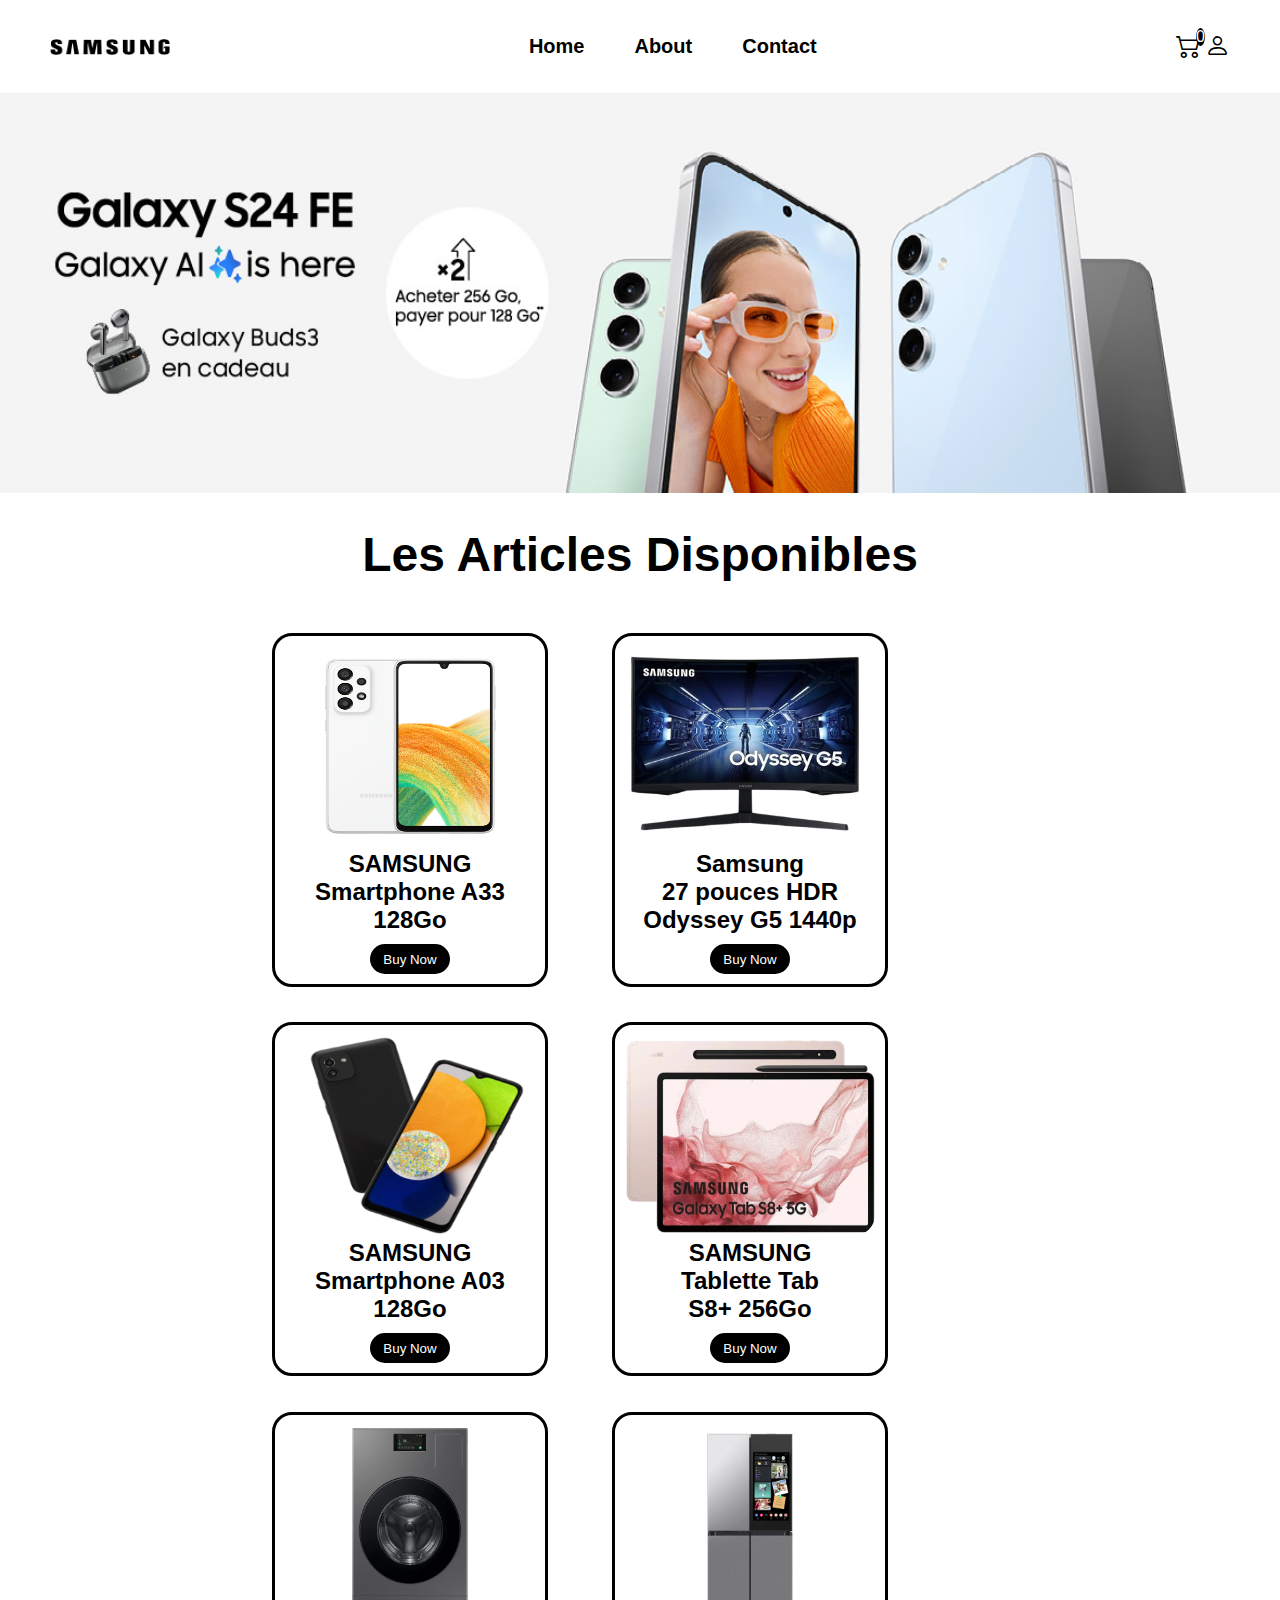
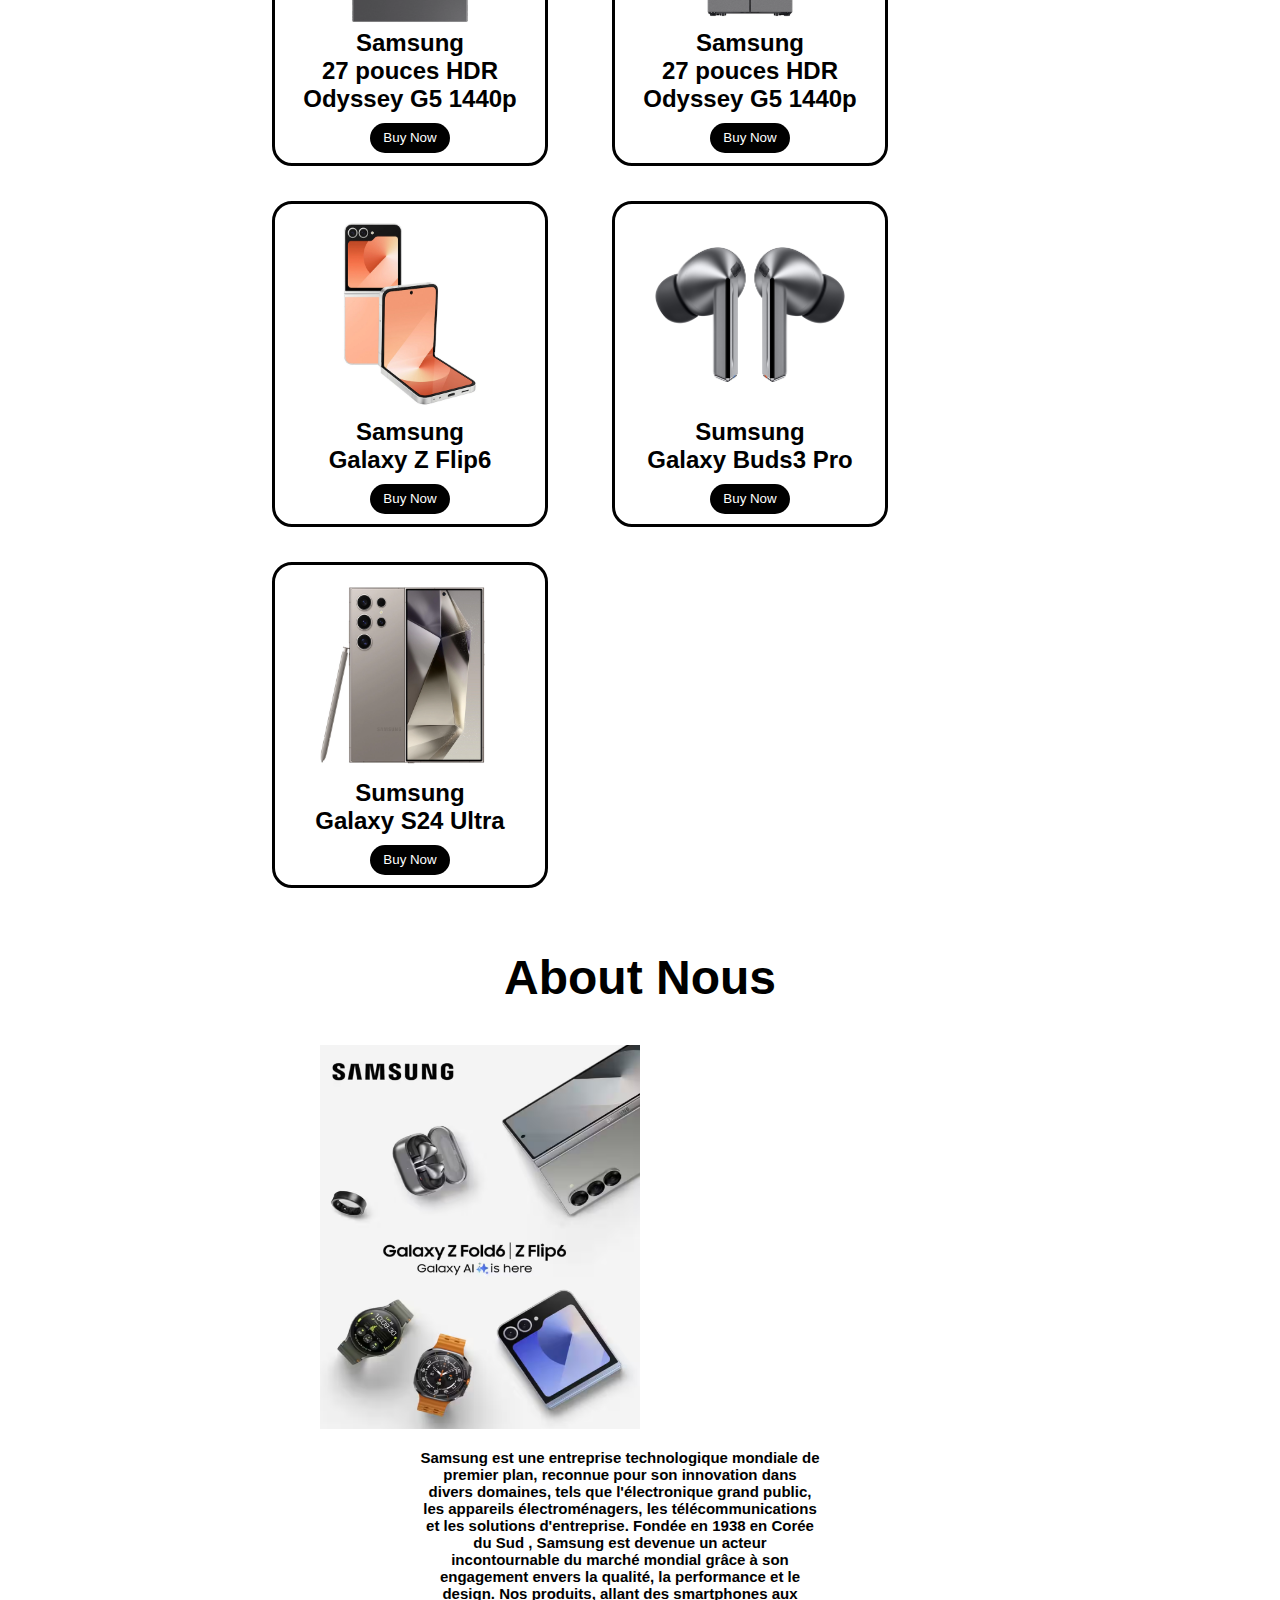
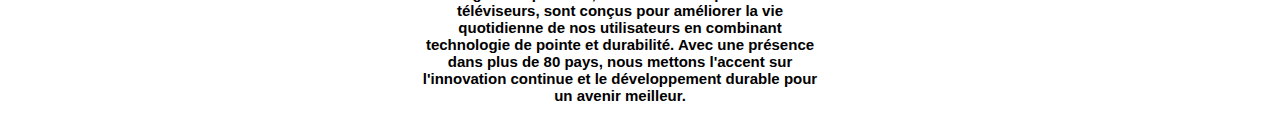
==== Tamplates_Mobile/index.html @ 0981d72f "add about nous dans section 3" ====
<!DOCTYPE html>
<html lang="en">
<head>
    <meta charset="UTF-8">
    <meta name="viewport" content="width=device-width, initial-scale=1.0">
    <link rel="stylesheet" href="https://cdn.jsdelivr.net/npm/bootstrap-icons@1.11.3/font/bootstrap-icons.min.css">
    <link rel="stylesheet" href="./index.css">
    <title>Document</title>
</head>
<body>
    <header>
        <img src="../images//image.png" alt="not found" width="120px" height="60px">
        <nav class="nav-link">
            <ul>
                <li><a href="">Home</a></li>
                <li><a href="">About</a></li>
                <li><a href="">Contact</a></li>
            </ul>
        </nav>
        <div class="icon-header">
            <p>0</p>
            <i class="bi bi-cart2"></i>
            <i class="bi bi-person"></i>
        </div>
    </header>
    <main>
        <section class="publicite">
            <img src="../images/image2.jpg" alt="">
        </section>
        <h1 class="titre">Les Articles Disponibles</h1>
        <section class="store">
            <div class="card">
                <img src="../images/image4.jpg" alt="" >
                <div class="menu-card">
                    <h2>SAMSUNG <br> Smartphone A33 <br> 128Go</h2>
                    <button>Buy Now</button>
                </div>
            </div>
            <div class="card">
                <img src="../images/pc1.png" alt="" >
                <div class="menu-card">
                    <h2>Samsung <br> 27 pouces HDR <br>Odyssey  G5 1440p </h2>
                    <button>Buy Now</button>
                </div>
            </div>
            
            <div class="card">
                <img src="../images/image5.jpg" alt="" >
                <div class="menu-card">
                    <h2>SAMSUNG <br> Smartphone A03 <br> 128Go</h2>
                    <button>Buy Now</button>
                </div>
            </div>

            <div class="card">
                <img src="../images/image6.jpg" alt=""  >
                <div class="menu-card">
                    <h2>SAMSUNG <br> Tablette Tab <br>S8+ 256Go</h2>
                    <button>Buy Now</button>
                </div>
            </div>
            
            <div class="card">
                <img src="../images/image7.webp" alt="" >
                <div class="menu-card">
                    <h2>Samsung <br> 27 pouces HDR <br>Odyssey  G5 1440p </h2>
                    <button>Buy Now</button>
                </div>
            </div>
            
            <div class="card">
                <img src="../images/image8.webp" alt="" >
                <div class="menu-card">
                    <h2>Samsung <br> 27 pouces HDR <br>Odyssey G5 1440p </h2>
                    <button>Buy Now</button>
                </div>
            </div>
            
            <div class="card">
                <img src="../images/image9.webp" alt="" >
                <div class="menu-card">
                    <h2>Samsung <br>Galaxy Z Flip6</h2>
                    <button>Buy Now</button>
                </div>
            </div>
            <div class="card">
                <img src="../images/image3.png" alt="" >
                <div class="menu-card" >
                    <h2>Sumsung <br> Galaxy Buds3 Pro</h2>
                    <button>Buy Now</button>
                </div>
            </div>

            <div class="card">
                <img src="../images/image10.webp" alt="" >
                <div class="menu-card">
                    <h2>Sumsung <br> Galaxy S24 Ultra</h2>
                    <button>Buy Now</button>
                </div>
            </div>
        </section>
        <section class="about">
            <h1 class="titre">About Nous</h1>
            <div class="about-group">
                <img src="../images/imageAbout.png" alt="ImageAbout not found">
                <p>Samsung est une entreprise technologique mondiale de premier plan, reconnue pour son
                    innovation dans divers domaines, tels que l'électronique grand public, les appareils
                    électroménagers, les télécommunications et les solutions d'entreprise. Fondée en 1938 en Corée du Sud
                    , Samsung est devenue un acteur incontournable du marché mondial grâce à son engagement envers la qualité,
                    la performance et le design. Nos produits, allant des smartphones aux téléviseurs,
                    sont conçus pour améliorer la vie quotidienne de nos utilisateurs en combinant technologie de pointe et durabilité.
                    Avec une présence dans plus de 80 pays, nous mettons l'accent sur
                    l'innovation continue et le développement durable pour un avenir meilleur.</p>
            </div>
        </section>
    </main>
</body>
</html>
---- Tamplates_Mobile/index.css ----
*{
    font-family:sans-serif;
    margin: 0;
    padding: 0;
  
}
header{
    /* border: 2px solid rgb(27, 27, 27); */
    display: flex;
    justify-content: space-between;
    align-items: center;
    padding-inline: 50px;
    
}

header .nav-link ul{
    padding: 10px;
    display: flex;
}
header .nav-link ul li{
    padding: 25px;
    list-style: none;
    font-size: 20px;
}



header .nav-link ul li a{
    text-decoration: none;
    font-weight: bold;
    color: black;
    
}

header .nav-link ul li a:hover{
    color: #bdbcbc;
}

.icon-header{
    position: relative;
}

.icon-header p{
    position: absolute;
    right: 25px;
    top: -4px;
    background-color: #000000;
    color: #fff;
    border-radius: 100%;
}
.icon-header i{
    font-weight: bold;
    font-size: 25px ;
}

.publicite img{
    width: 100%;
    height: 25rem;
}



.store{
    /* border: 2px solid red; */
    display: flex;
    flex-wrap: wrap;
    padding-inline: 15rem;
    margin-top: 3rem;
}

.titre{
    text-align: center;
    margin-top: 30px;
    font-size: 3rem;
    font-weight: bold;
}

.store .card{
    border: 3px solid #000000;
    border-radius: 20px;
    display: inline-block;
    text-align: center;
    padding: 10px;
    margin: 0.2rem 2rem 2rem 2rem;
}
.store .card img{
    width: 250px;
    height: 200px;
    border-radius: 20px;
    /* border: 2px solid red; */
}


.store .card .menu-card button{
    width: 80px;
    height: 30px;
    margin-top: 10px;
    background-color: #000000;
    color: #fff;
    border: none;
    border-radius: 20px;
}



.about .about-group{
    display: flex;
    flex-wrap: wrap;
    margin-top: 40px;
    /* border: 2px solid red; */
    margin-inline: 20rem;
}
.about .about-group img{
    width: 20rem;
    height: 24rem;
}

.about .about-group p{
    width: 25rem;
    /* margin-top:5px; */
    margin-left: 5rem;
    font-size: 15px;
    text-align: center;
    font-weight: bold;
    padding: 20px;
    font-family: 'Lucida Sans', 'Lucida Sans Regular', 'Lucida Grande', 'Lucida Sans Unicode', Geneva, Verdana, sans-serif;
}
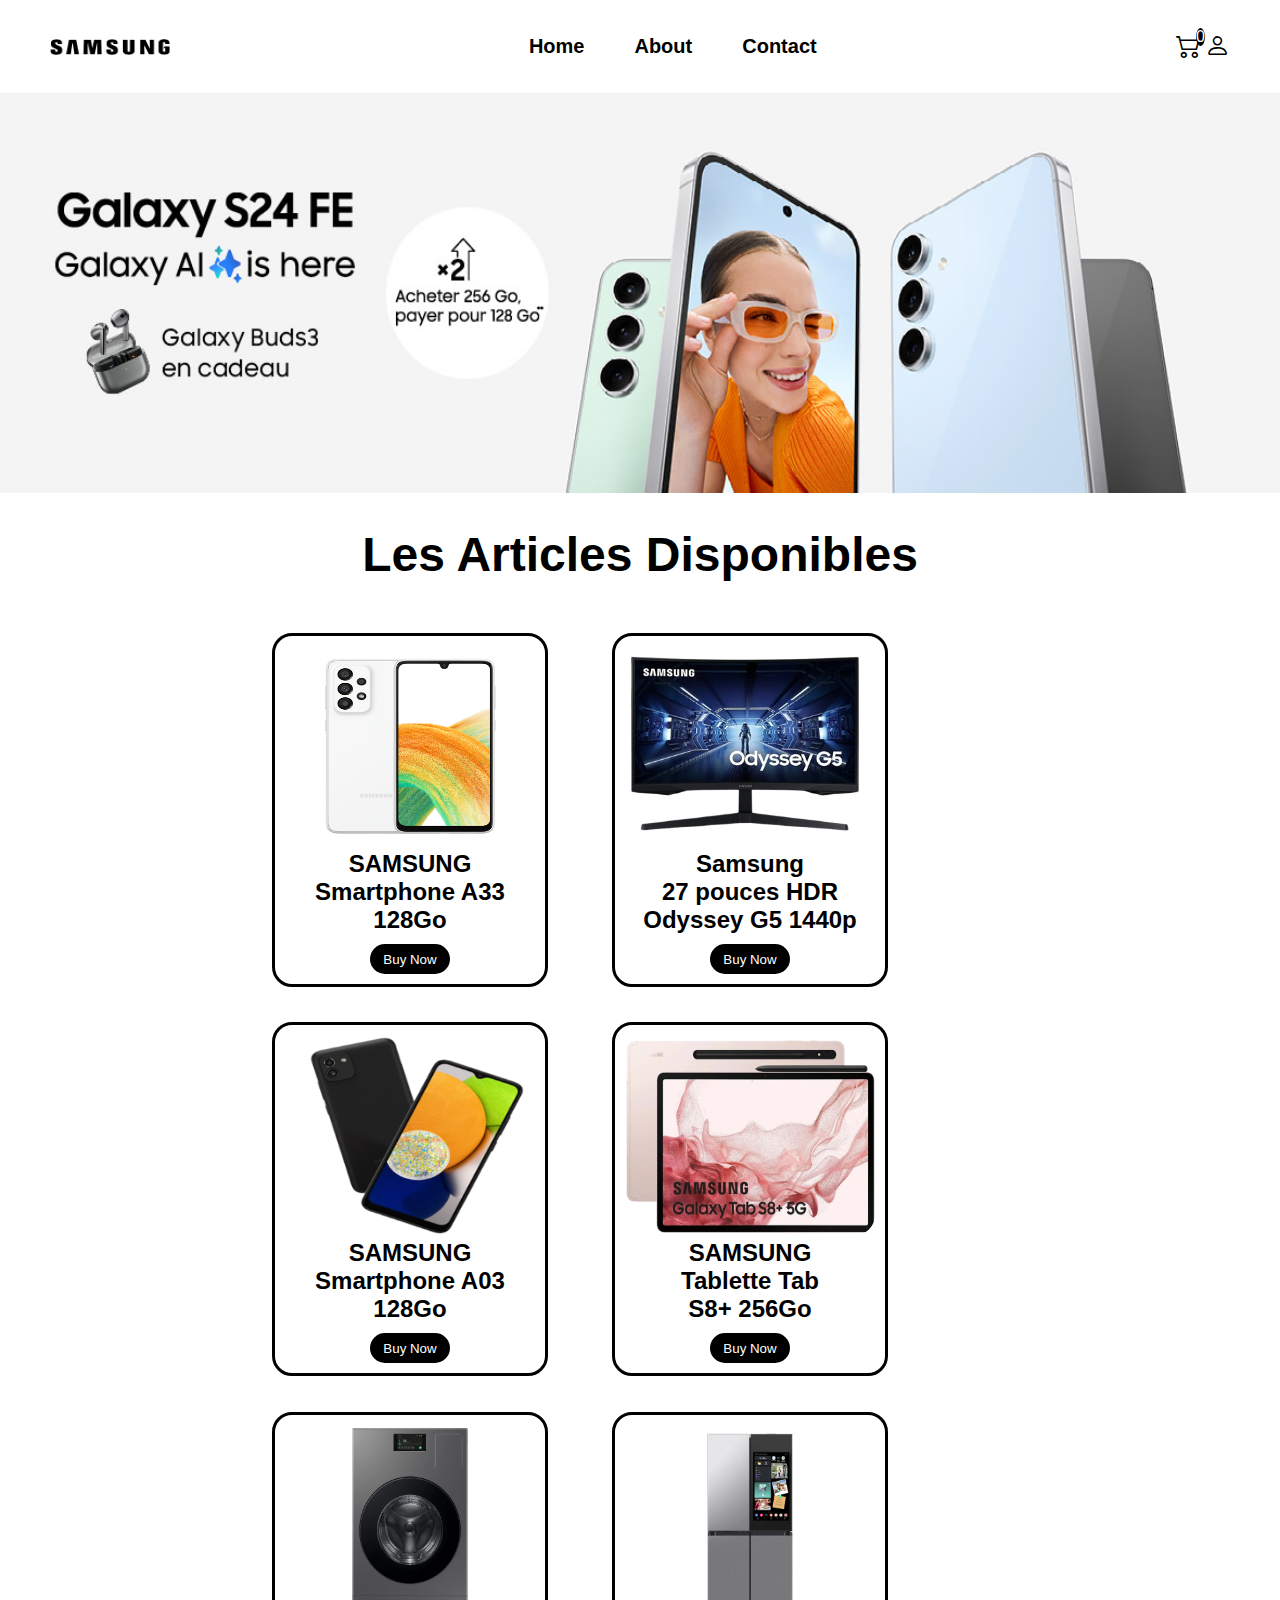
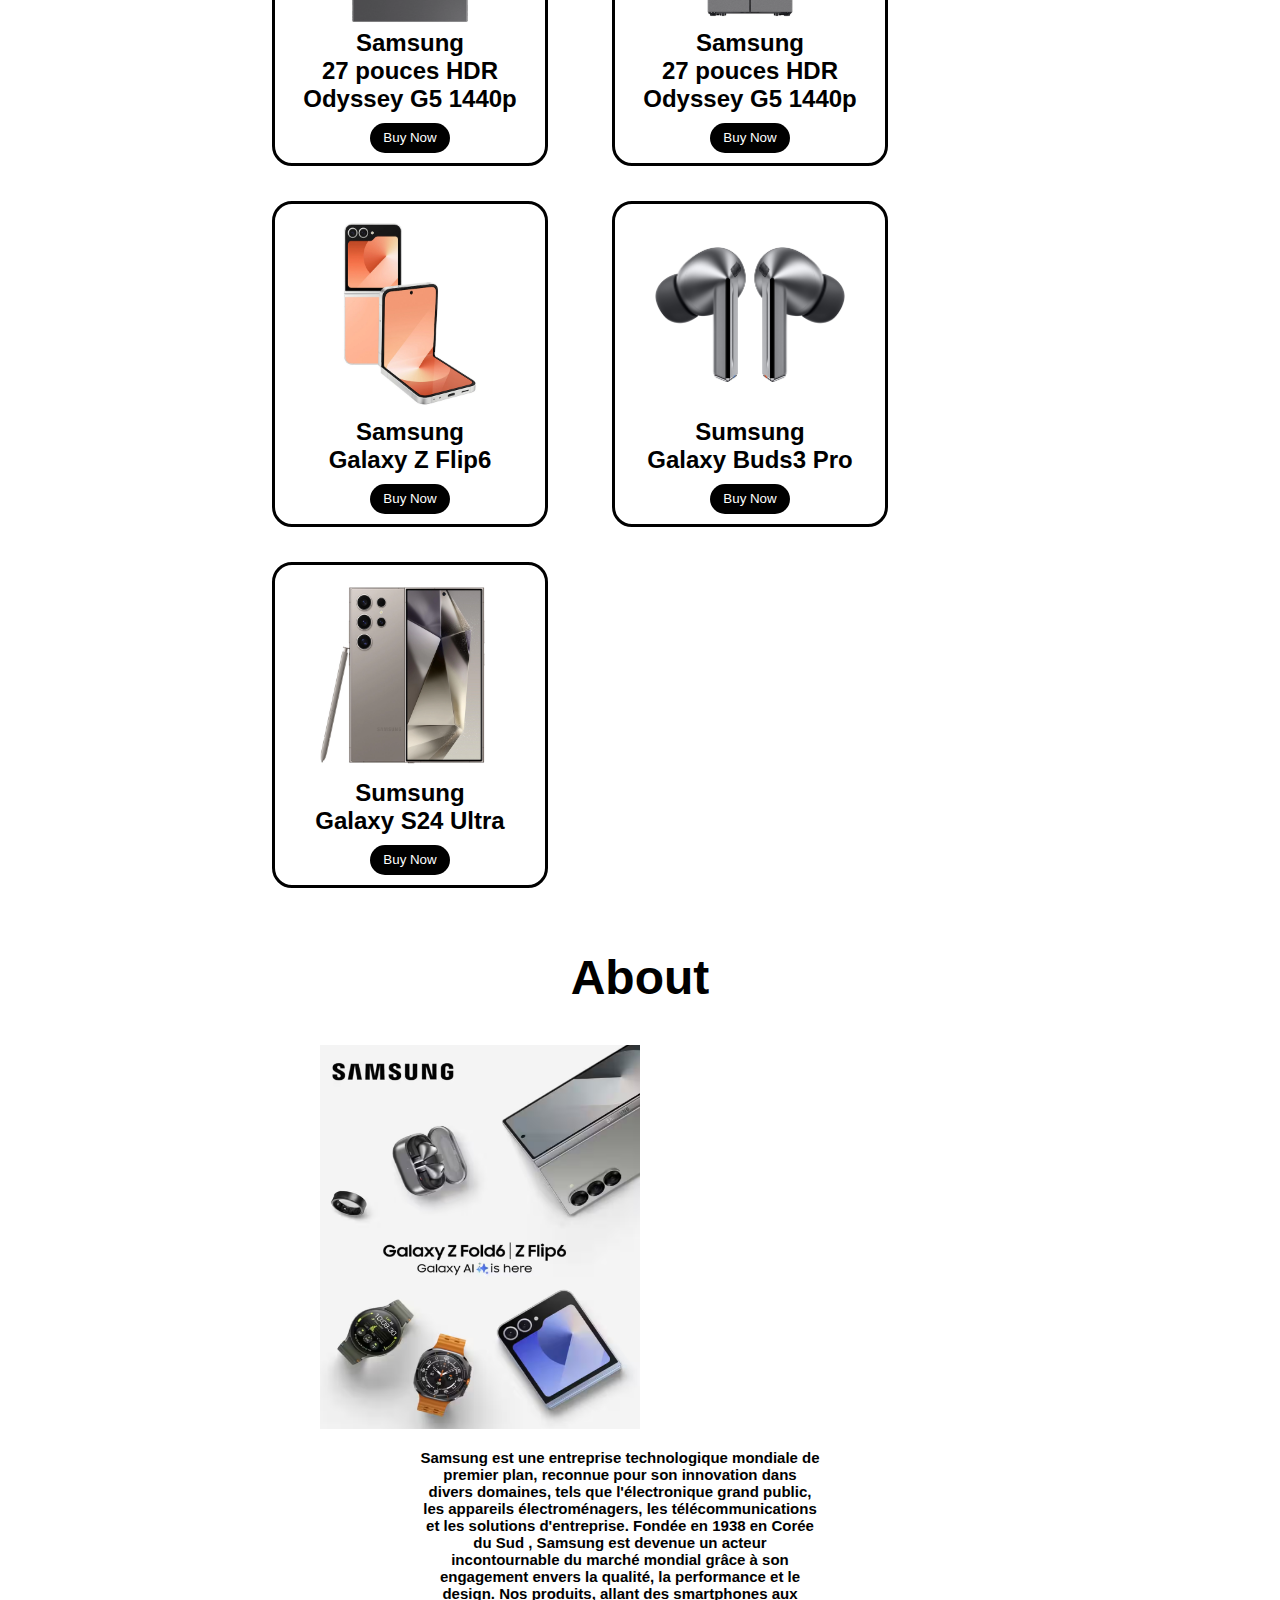
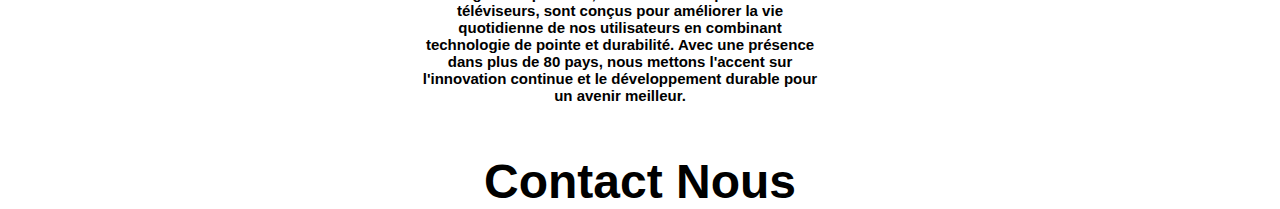
==== commit 087abcde: "add contact nous dans section 4" ====
--- a/Tamplates_Mobile/index.html
+++ b/Tamplates_Mobile/index.html
@@ -100,7 +100,7 @@
             </div>
         </section>
         <section class="about">
-            <h1 class="titre">About Nous</h1>
+            <h1 class="titre">About</h1>
             <div class="about-group">
                 <img src="../images/imageAbout.png" alt="ImageAbout not found">
                 <p>Samsung est une entreprise technologique mondiale de premier plan, reconnue pour son
@@ -113,6 +113,10 @@
                     l'innovation continue et le développement durable pour un avenir meilleur.</p>
             </div>
         </section>
+
+        <section class="contact">
+            <h1 class="titre">Contact Nous</h1>
+        </section>
     </main>
 </body>
 </html>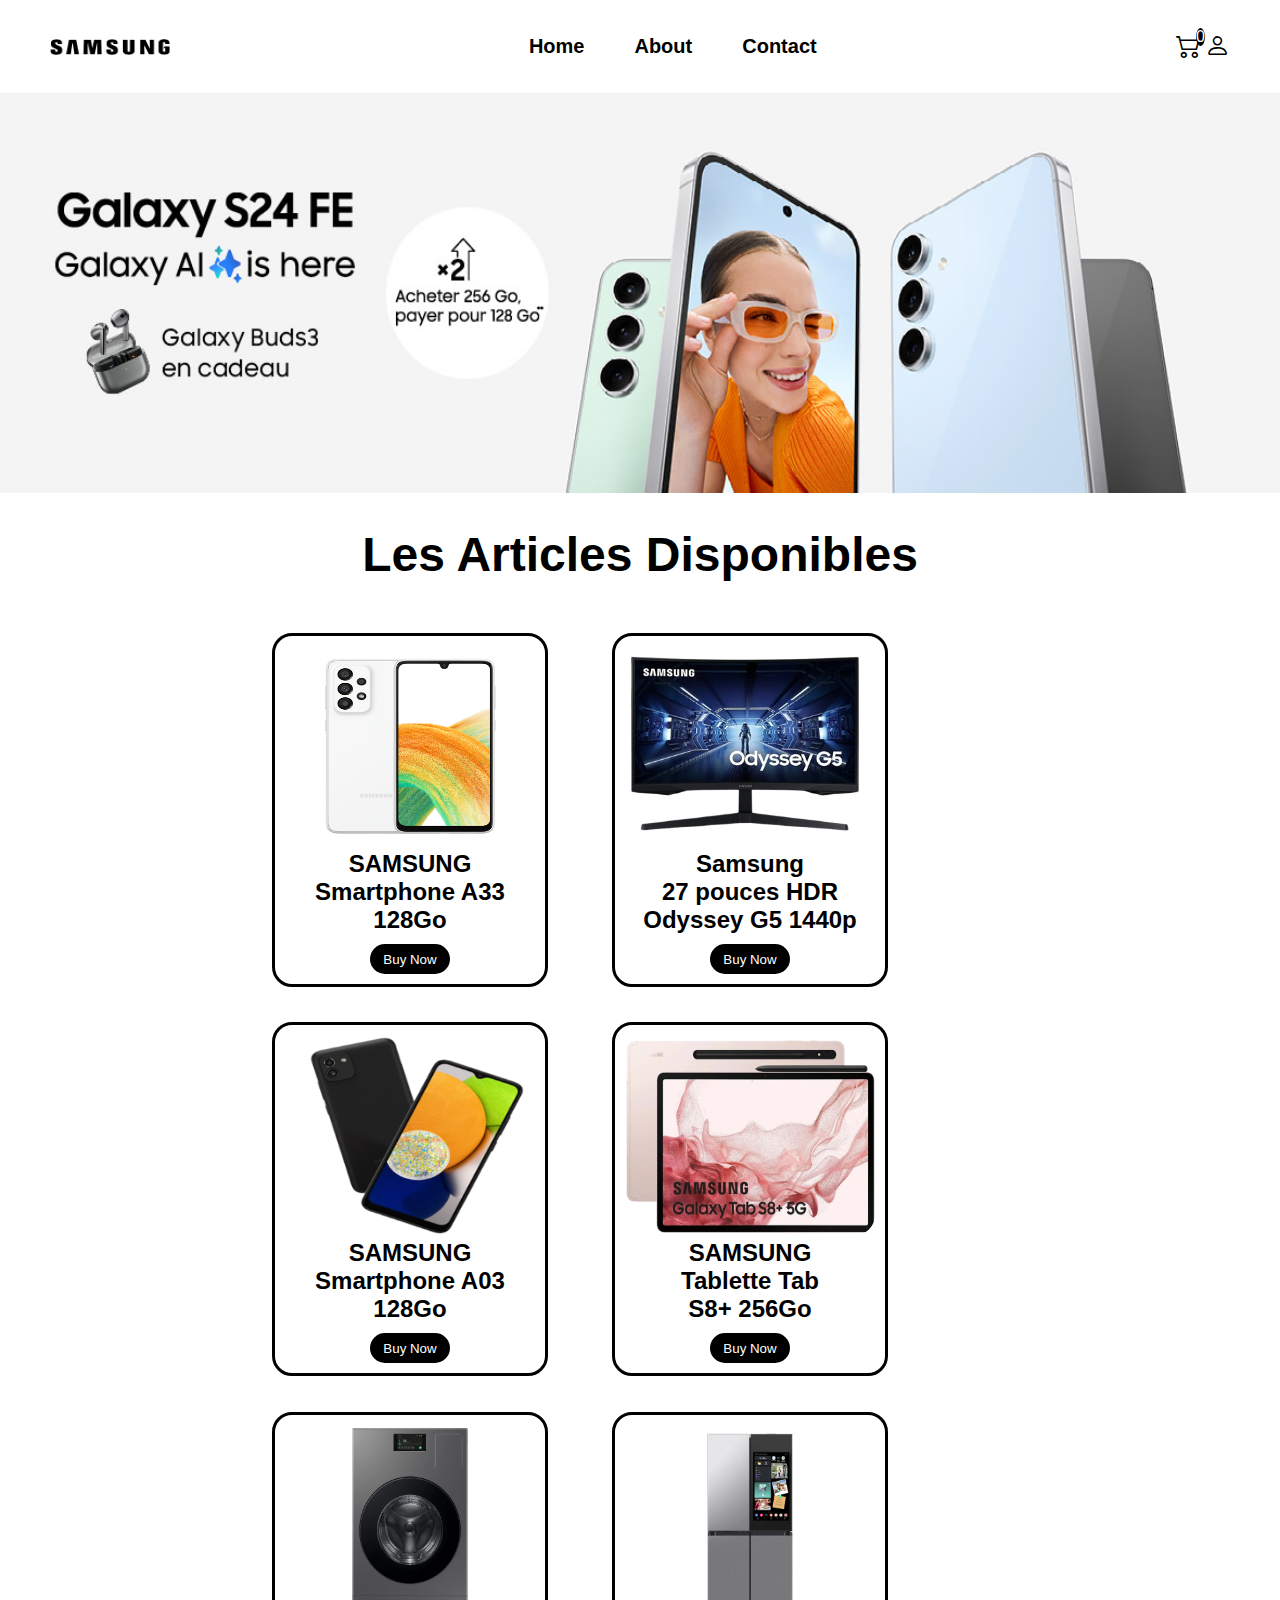
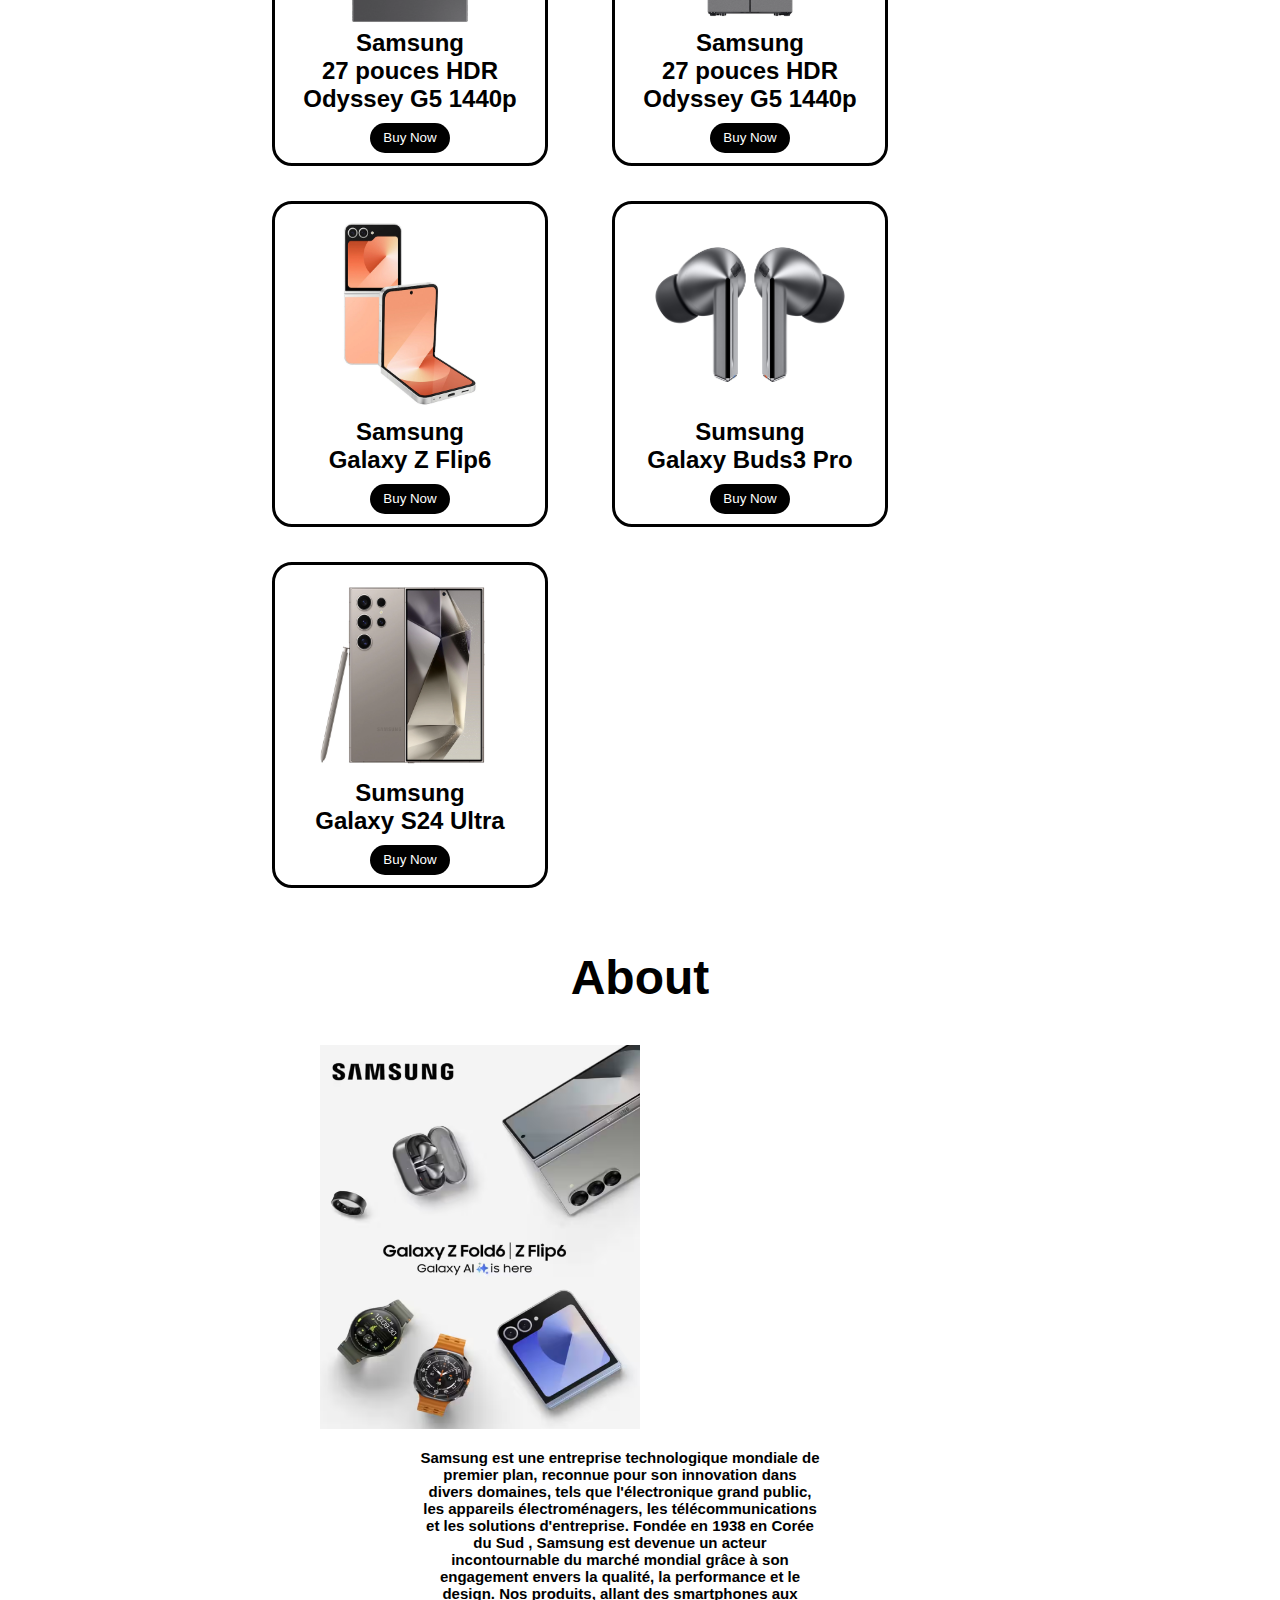
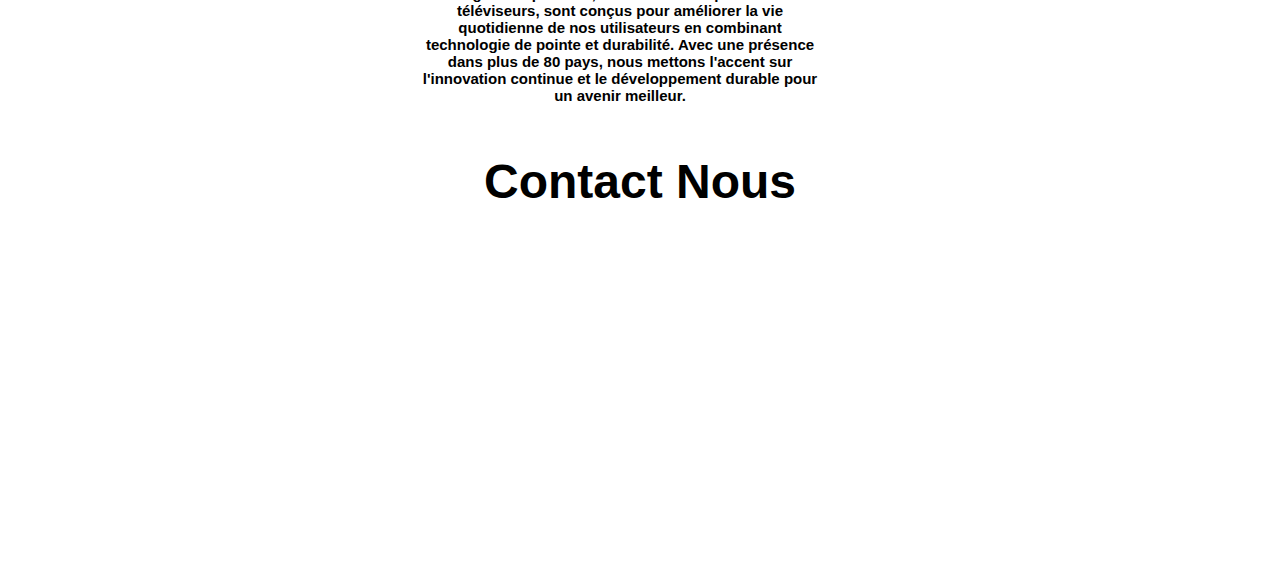
==== commit 04654394: "ajoute iframe" ====
--- a/Tamplates_Mobile/index.html
+++ b/Tamplates_Mobile/index.html
@@ -116,6 +116,10 @@
 
         <section class="contact">
             <h1 class="titre">Contact Nous</h1>
+            <div class="contact-group">
+                <iframe src="https://www.google.com/maps/embed?pb=!1m18!1m12!1m3!1d13909586.968514076!2d-27.54421314999993!3d31.664085300000004!2m3!1f0!2f0!3f0!3m2!1i1024!2i768!4f13.1!3m3!1m2!1s0xd19337331890729%3A0x6170096e73e1c9b4!2sSamsung!5e0!3m2!1sfr!2sma!4v1728946322152!5m2!1sfr!2sma"
+                 width="500" height="350" style="border:0;" allowfullscreen="" loading="lazy" referrerpolicy="no-referrer-when-downgrade"></iframe>
+            </div>
         </section>
     </main>
 </body>
--- a/Tamplates_Mobile/index.css
+++ b/Tamplates_Mobile/index.css
@@ -124,4 +124,6 @@
     font-weight: bold;
     padding: 20px;
     font-family: 'Lucida Sans', 'Lucida Sans Regular', 'Lucida Grande', 'Lucida Sans Unicode', Geneva, Verdana, sans-serif;
-}+}
+
+
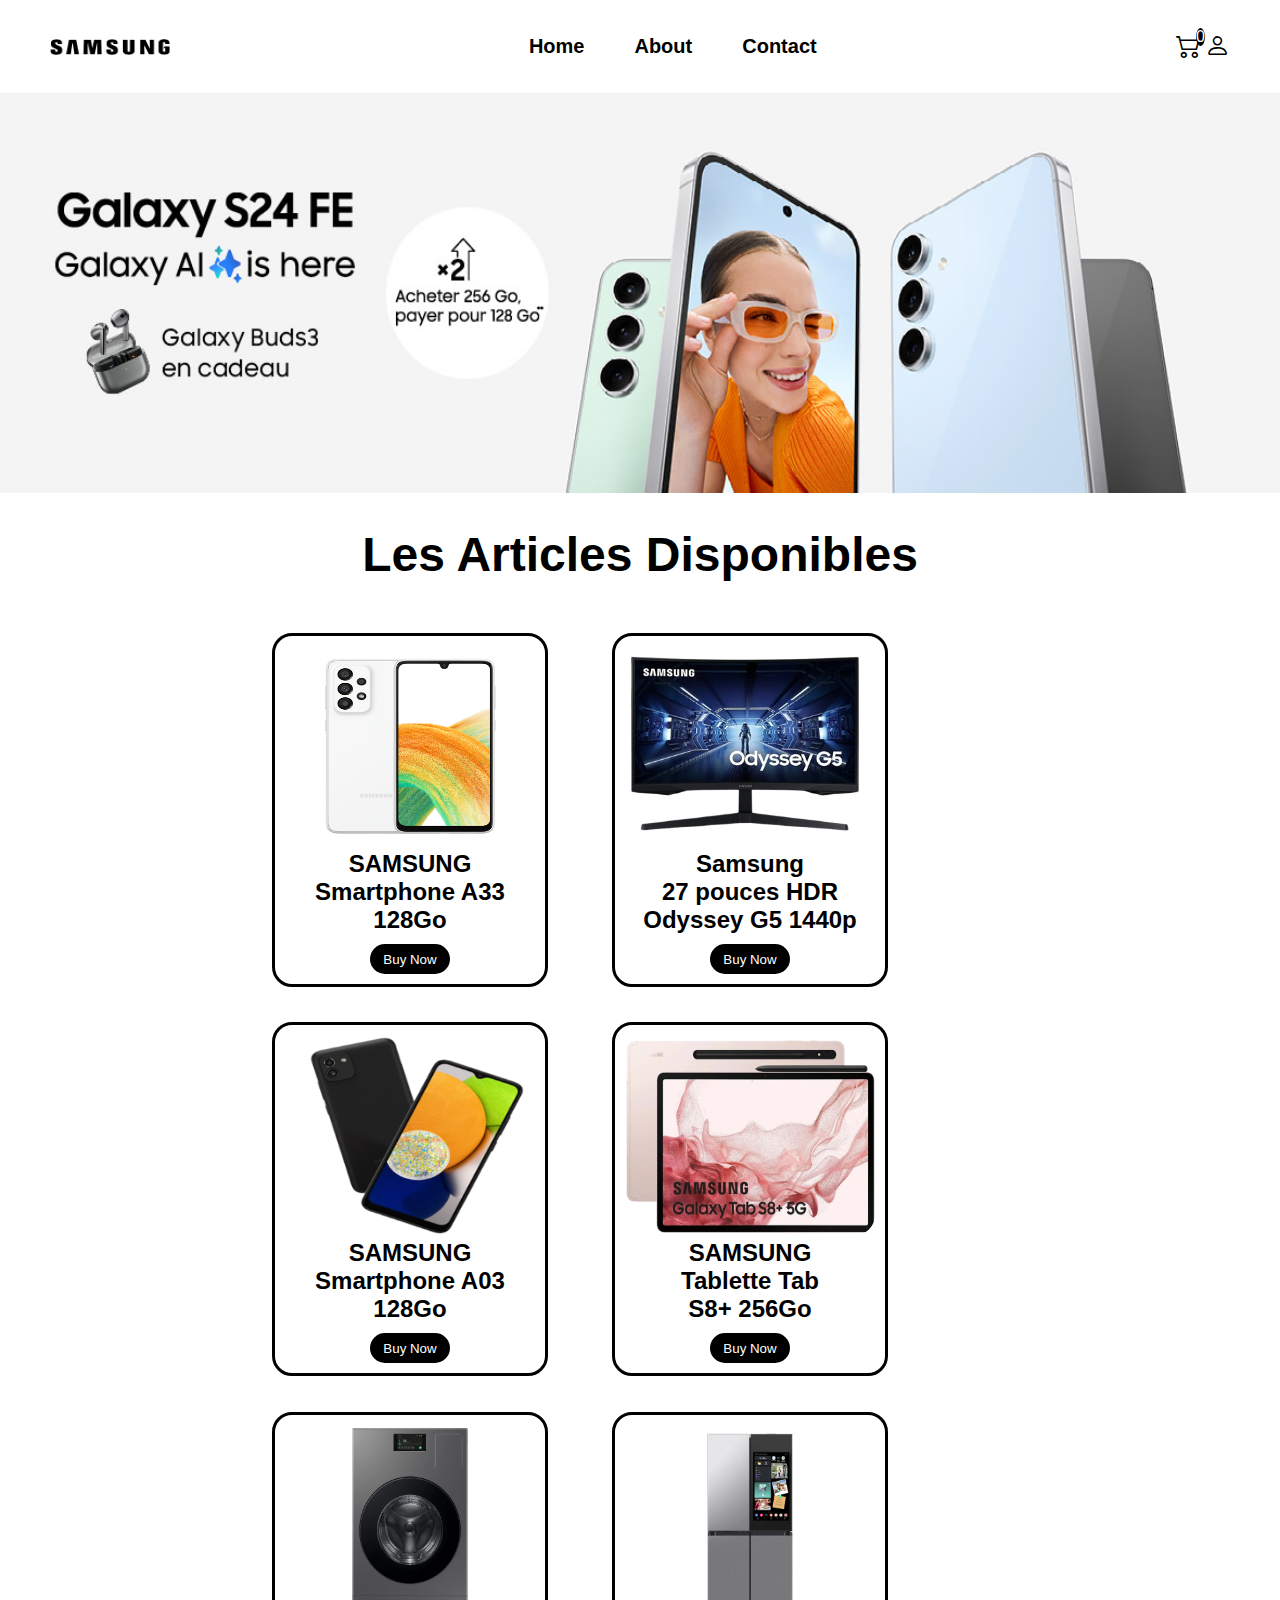
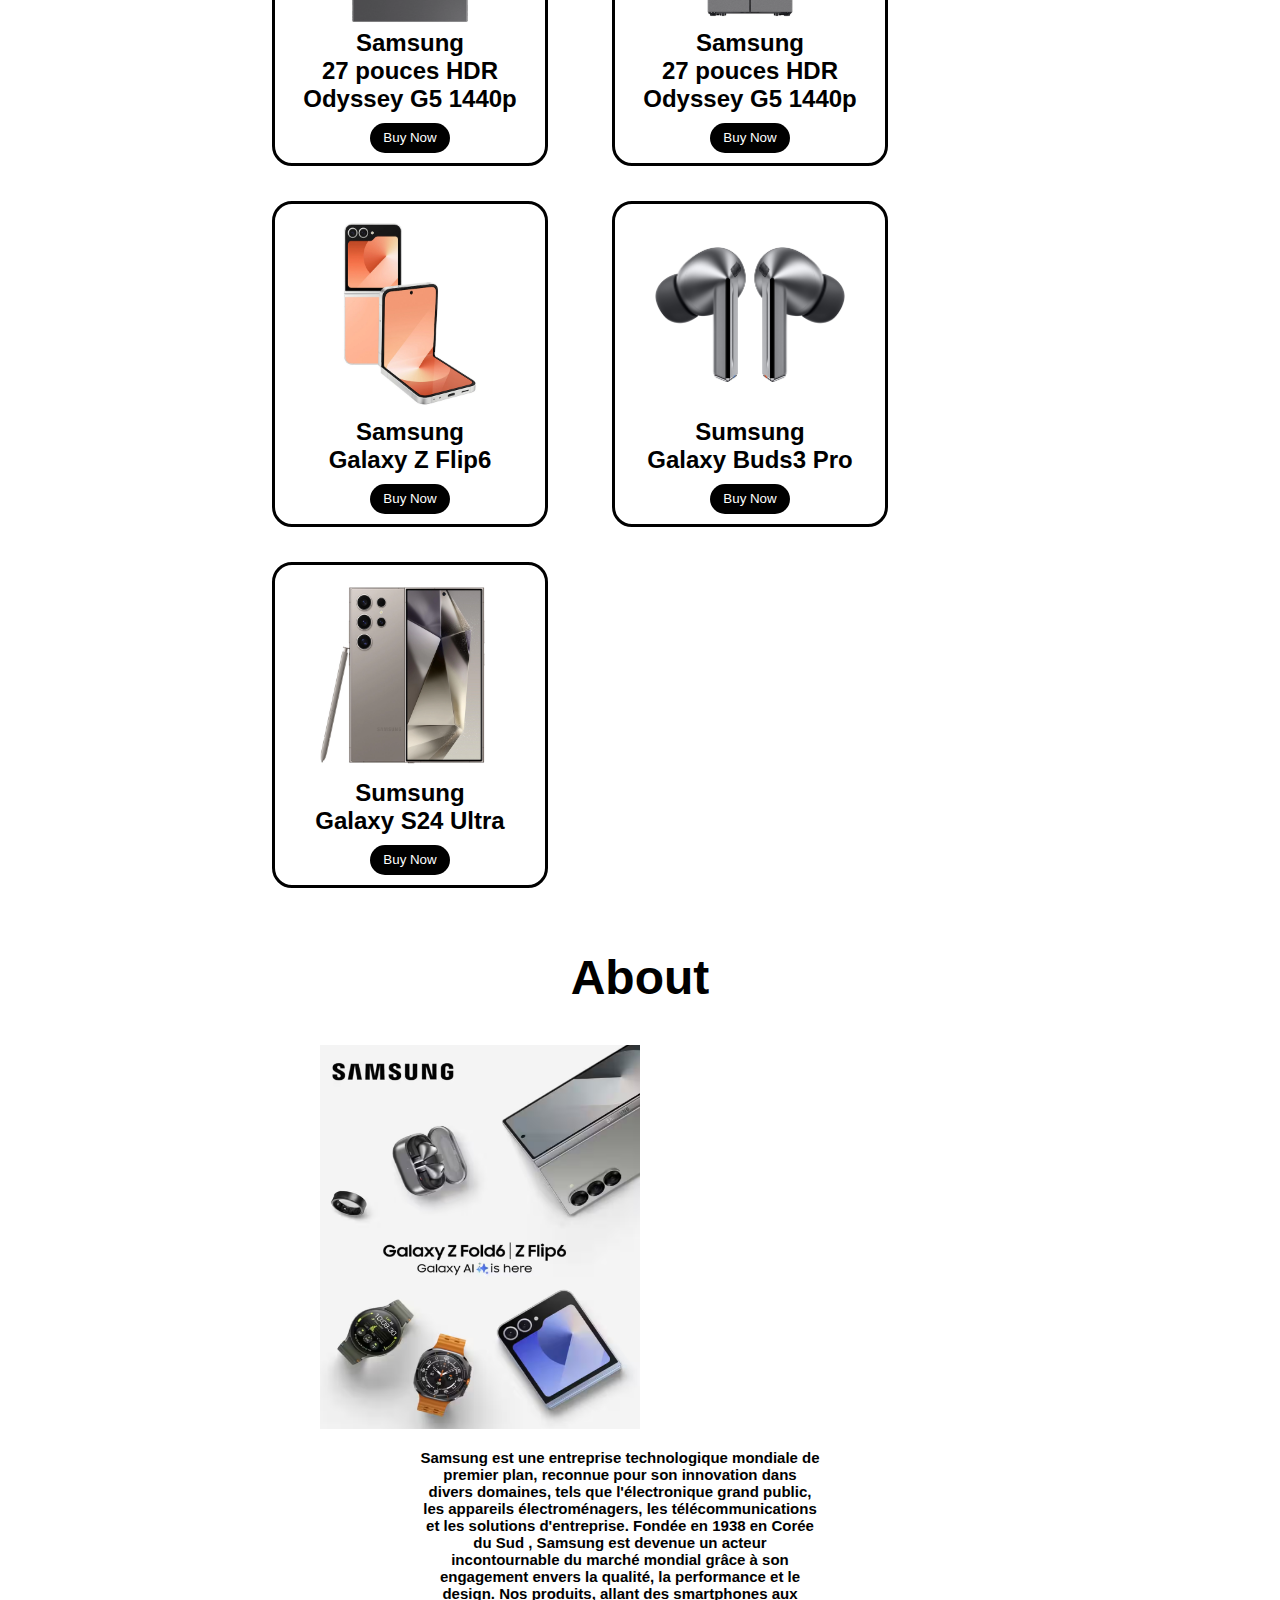
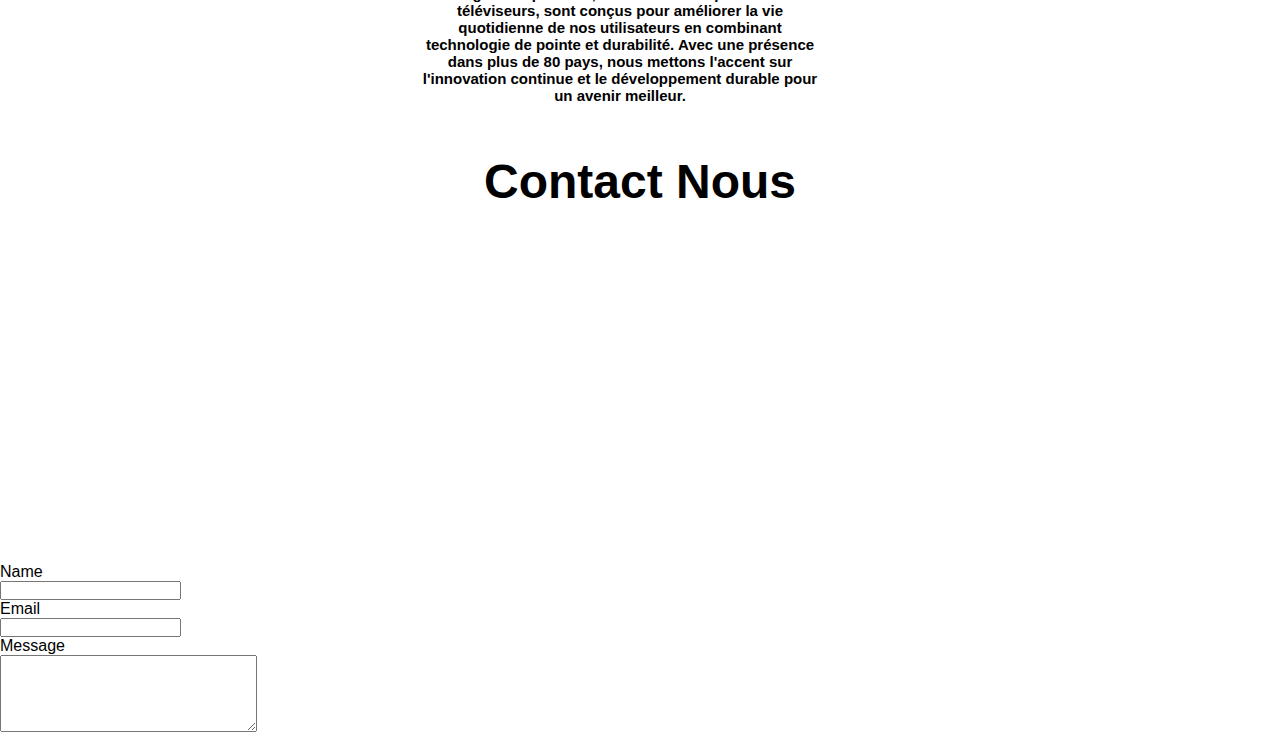
==== commit 9f601feb: "ajoute form dans contact nous" ====
--- a/Tamplates_Mobile/index.html
+++ b/Tamplates_Mobile/index.html
@@ -119,6 +119,20 @@
             <div class="contact-group">
                 <iframe src="https://www.google.com/maps/embed?pb=!1m18!1m12!1m3!1d13909586.968514076!2d-27.54421314999993!3d31.664085300000004!2m3!1f0!2f0!3f0!3m2!1i1024!2i768!4f13.1!3m3!1m2!1s0xd19337331890729%3A0x6170096e73e1c9b4!2sSamsung!5e0!3m2!1sfr!2sma!4v1728946322152!5m2!1sfr!2sma"
                  width="500" height="350" style="border:0;" allowfullscreen="" loading="lazy" referrerpolicy="no-referrer-when-downgrade"></iframe>
+                <form action="">
+                    <div class="lable-input">
+                        <label for="">Name</label><br>
+                        <input type="text" name="" id="">
+                    </div>
+                    <div class="lable-input">
+                        <label for="">Email</label><br>
+                        <input type="email" name="" id="">
+                    </div>
+                    <div class="lable-input">
+                        <label for="">Message</label><br>
+                        <textarea name="" id="" rows="5px" cols="30px"></textarea>
+                    </div>
+                </form>
             </div>
         </section>
     </main>
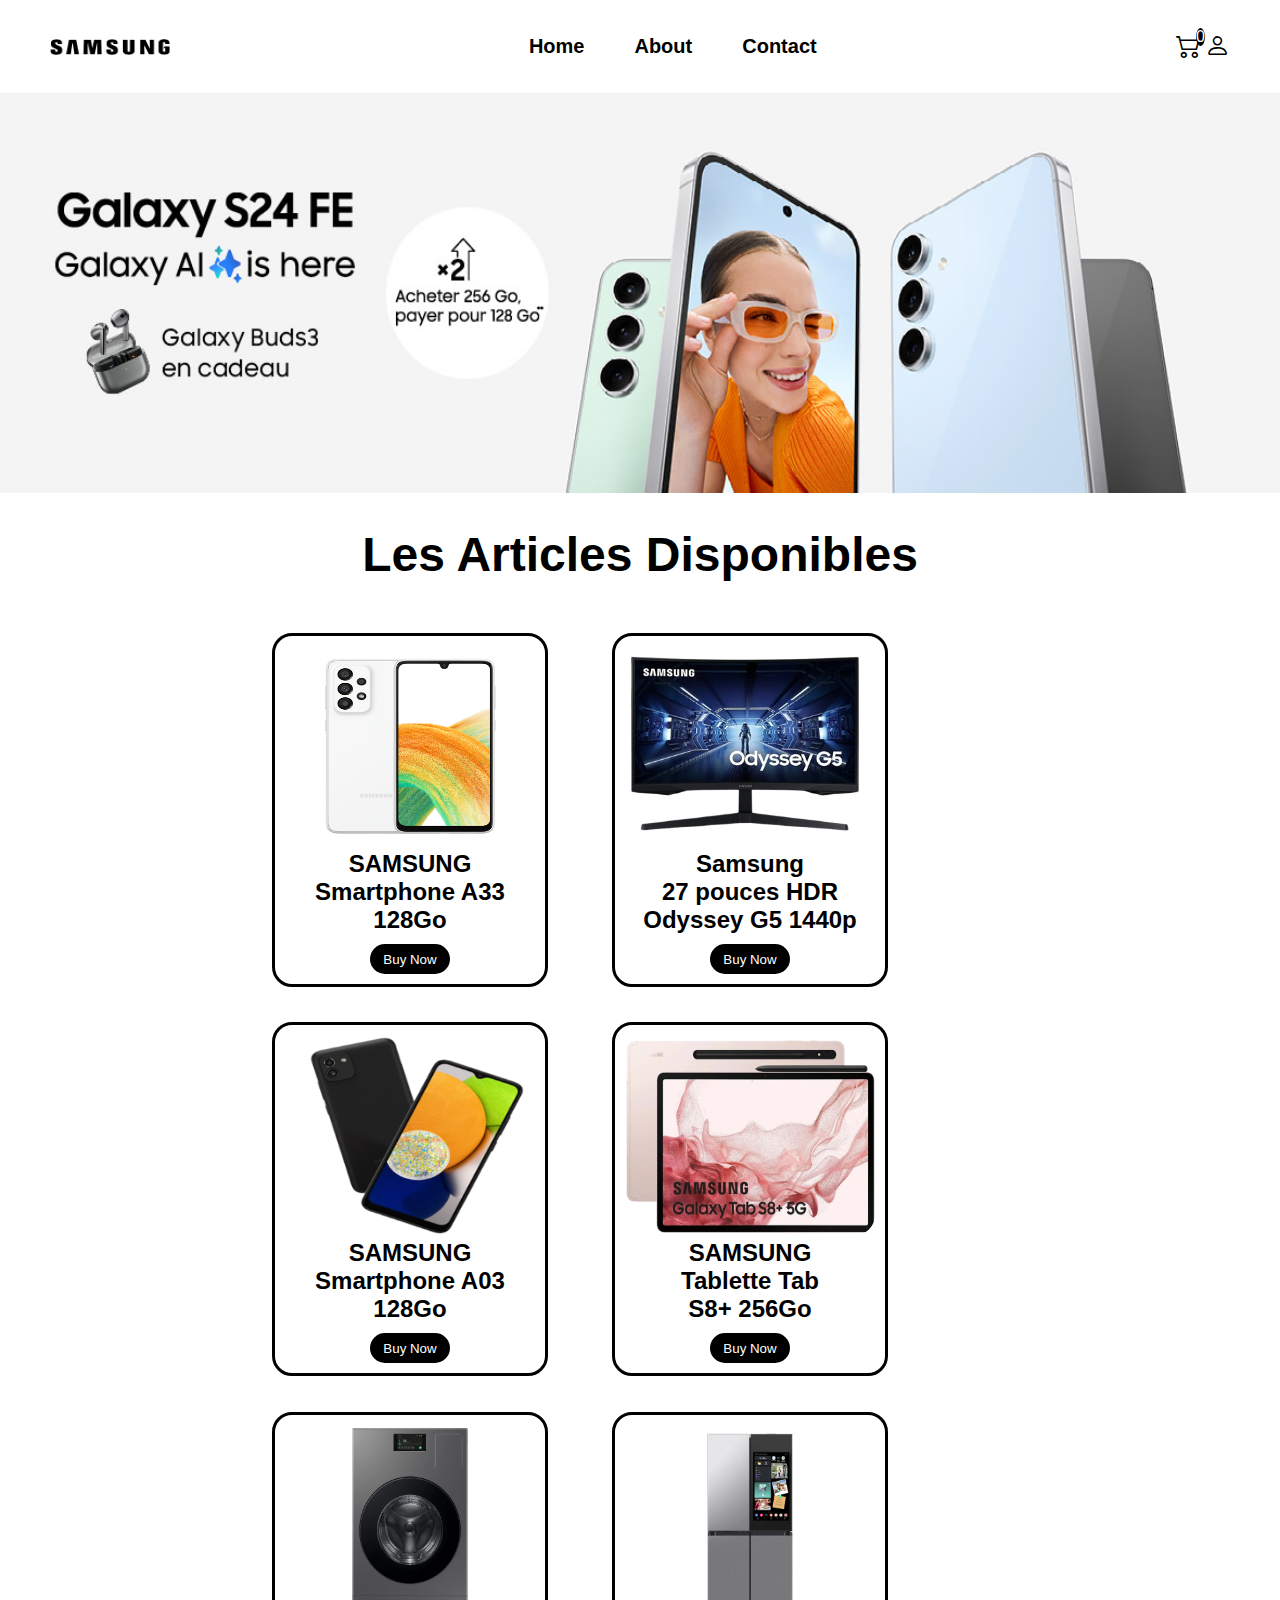
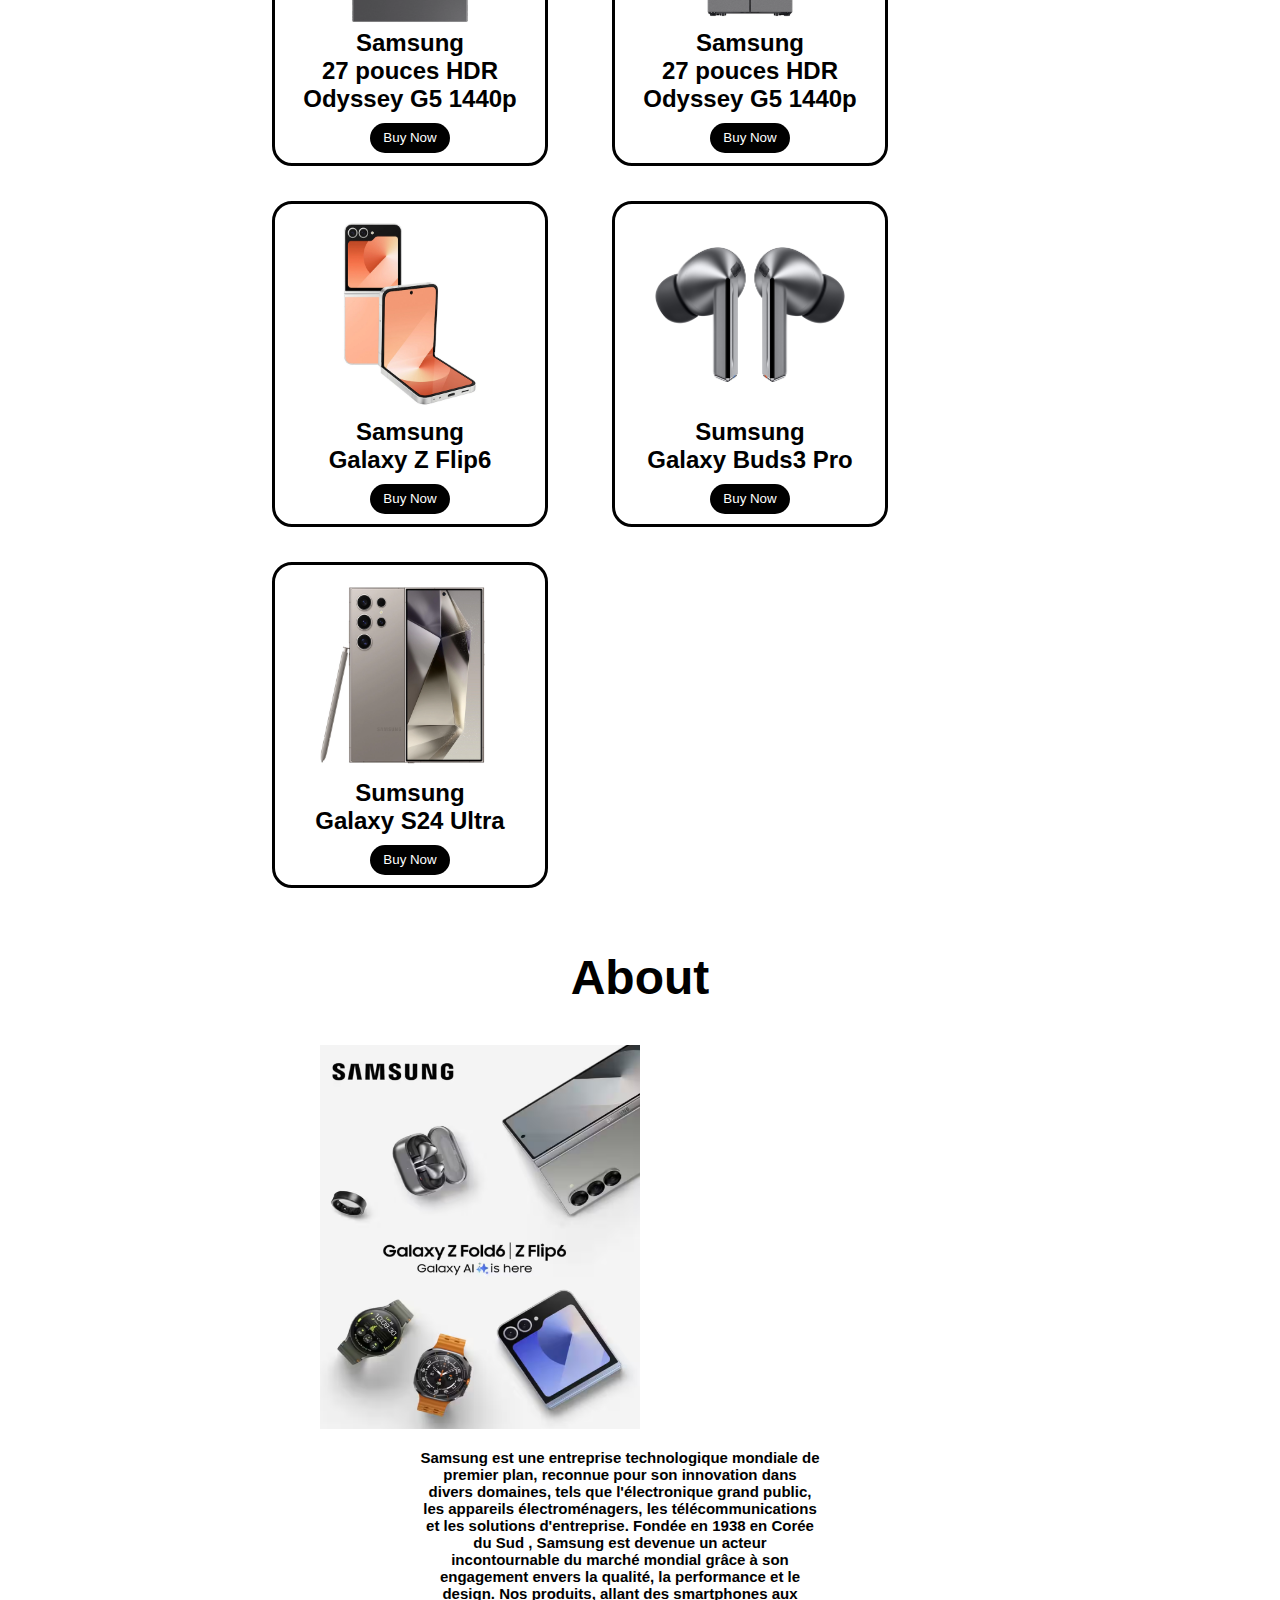
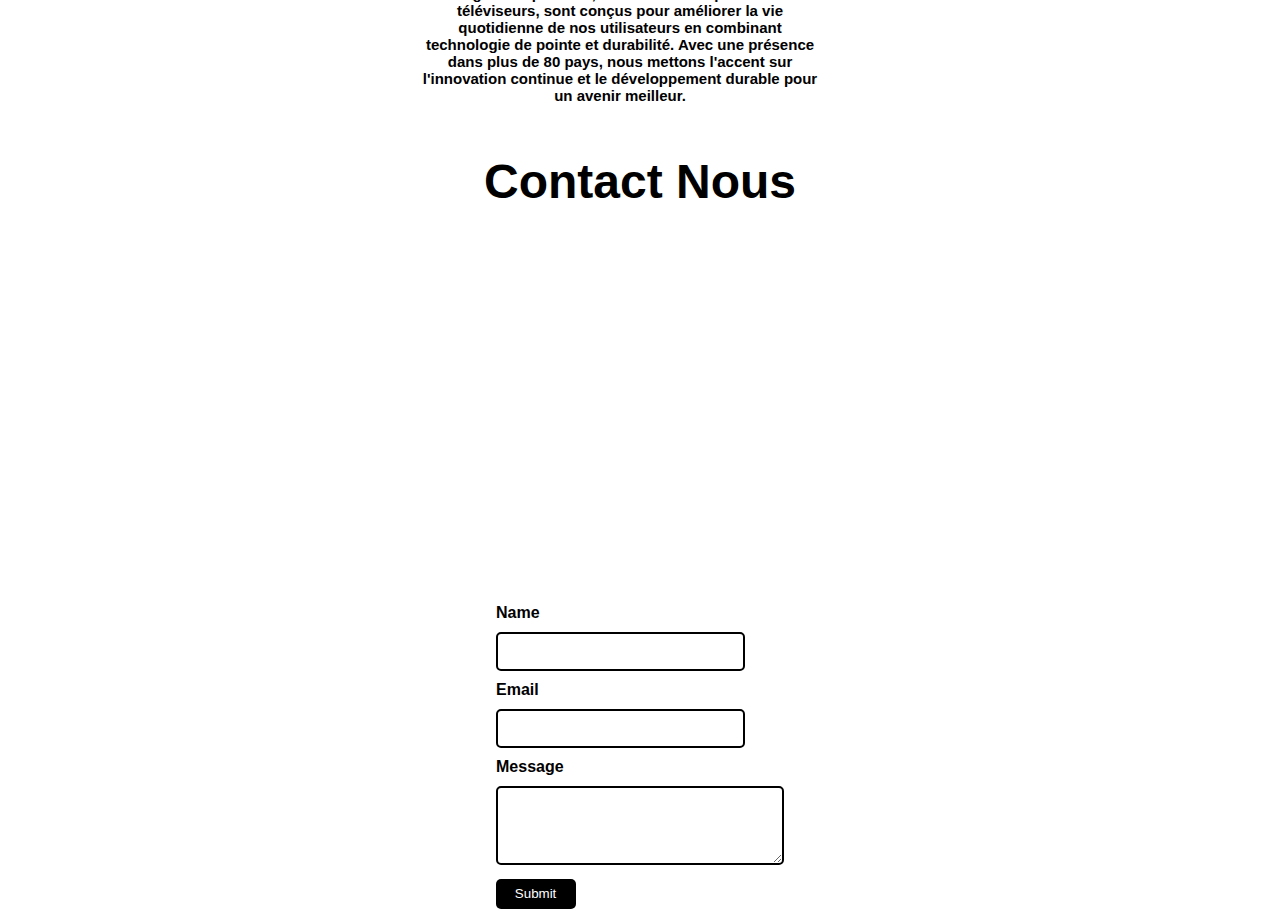
==== commit 91aff887: "ajoute style css dans contact" ====
--- a/Tamplates_Mobile/index.html
+++ b/Tamplates_Mobile/index.html
@@ -130,8 +130,9 @@
                     </div>
                     <div class="lable-input">
                         <label for="">Message</label><br>
-                        <textarea name="" id="" rows="5px" cols="30px"></textarea>
+                        <textarea name="" id="" rows="5px" cols="33px"></textarea>
                     </div>
+                    <button>Submit</button>
                 </form>
             </div>
         </section>
--- a/Tamplates_Mobile/index.css
+++ b/Tamplates_Mobile/index.css
@@ -127,3 +127,46 @@
 }
 
 
+.contact-group{
+    display: flex;
+    flex-wrap: wrap;
+    justify-content: space-around;
+    margin-top: 35px;
+    margin-inline: 17rem;
+}
+
+.contact-group form{
+    margin-top: 10px;
+}
+
+.contact-group form label{
+    margin: 10px;
+    font-weight: bold;
+}
+.contact-group form input{
+    height: 35px;
+    width: 15rem;
+    border-radius: 5px;
+    outline: none;
+    border: 2px solid black;
+    padding-left: 5px;
+    margin: 10px;
+}
+
+.contact-group form textarea{
+    border-radius: 5px;
+    outline: none;
+    border: 2px solid black;
+    padding-left: 5px;
+    margin: 10px;
+}
+
+.contact-group form button{
+    width: 80px;
+    height: 30px;
+    margin-left: 0.6rem;
+    background-color: #000000;
+    color: #fff;
+    border: none;
+    border-radius: 5px;
+}
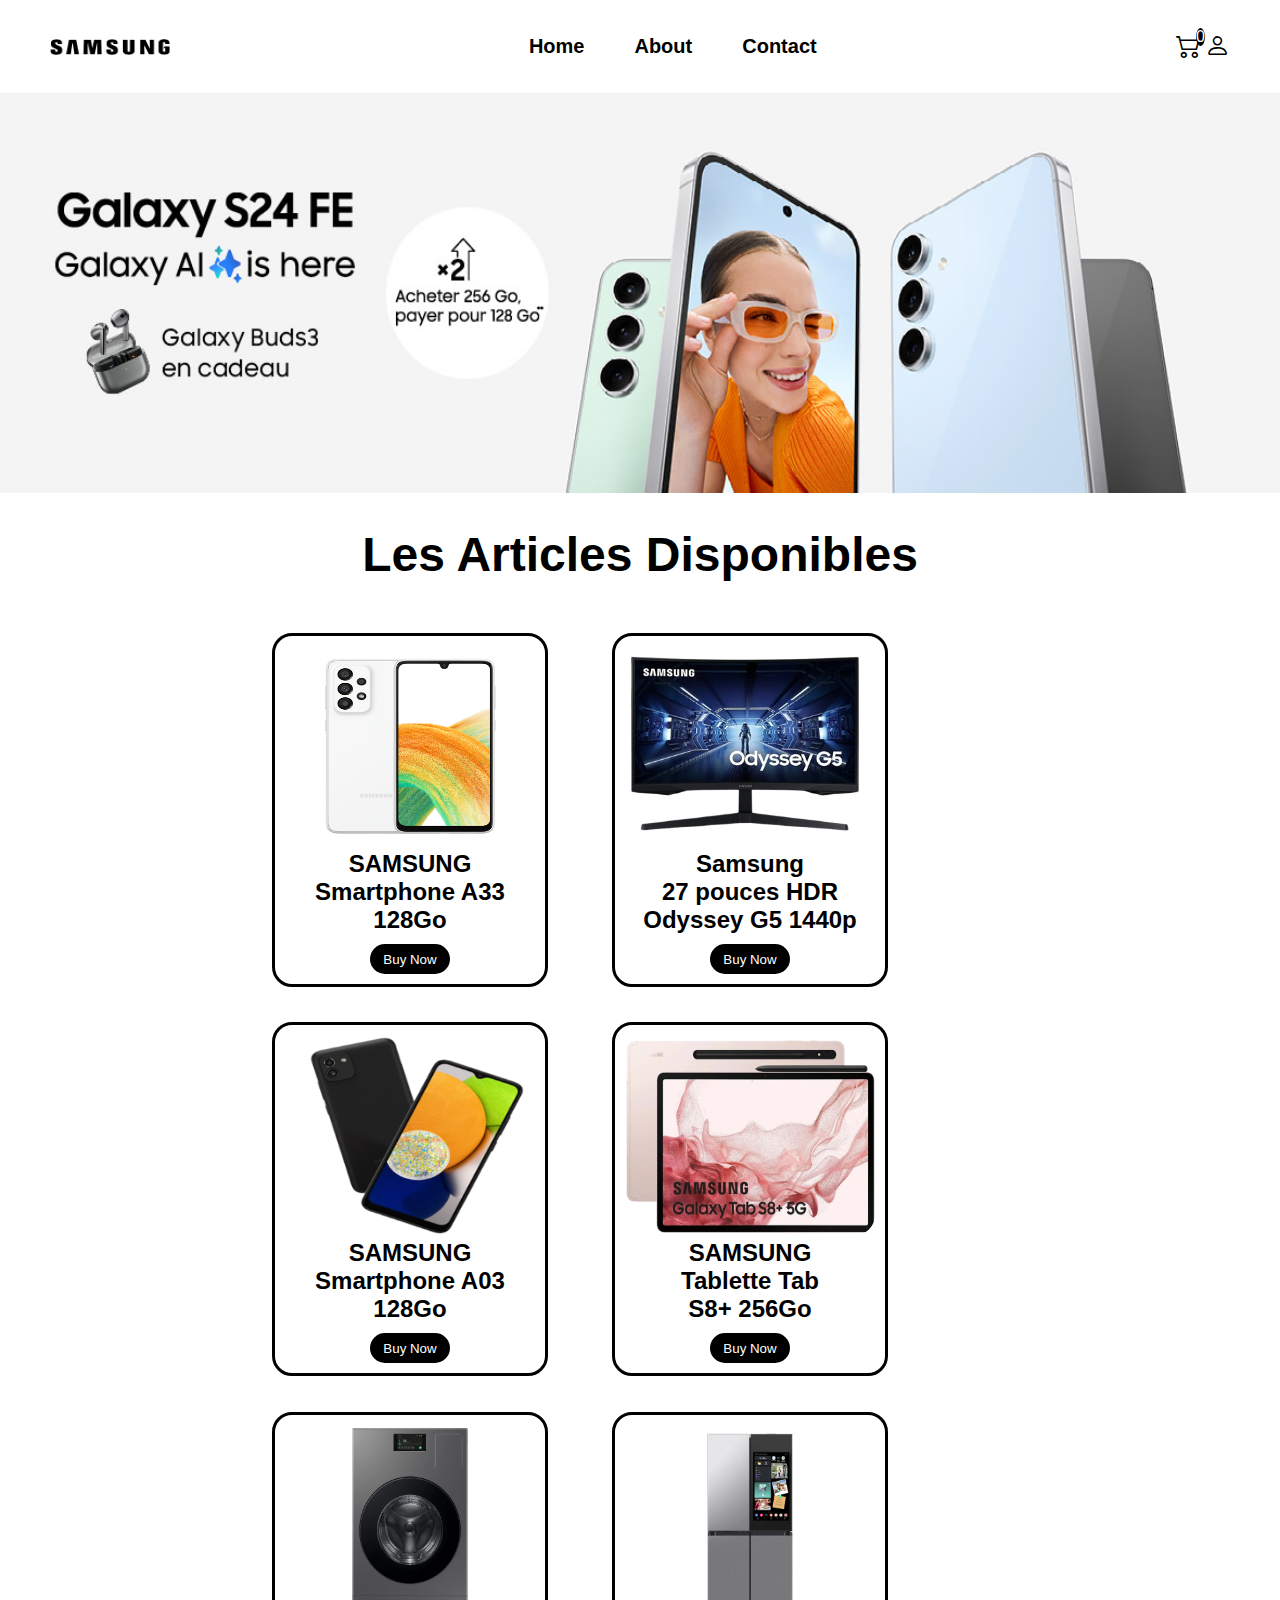
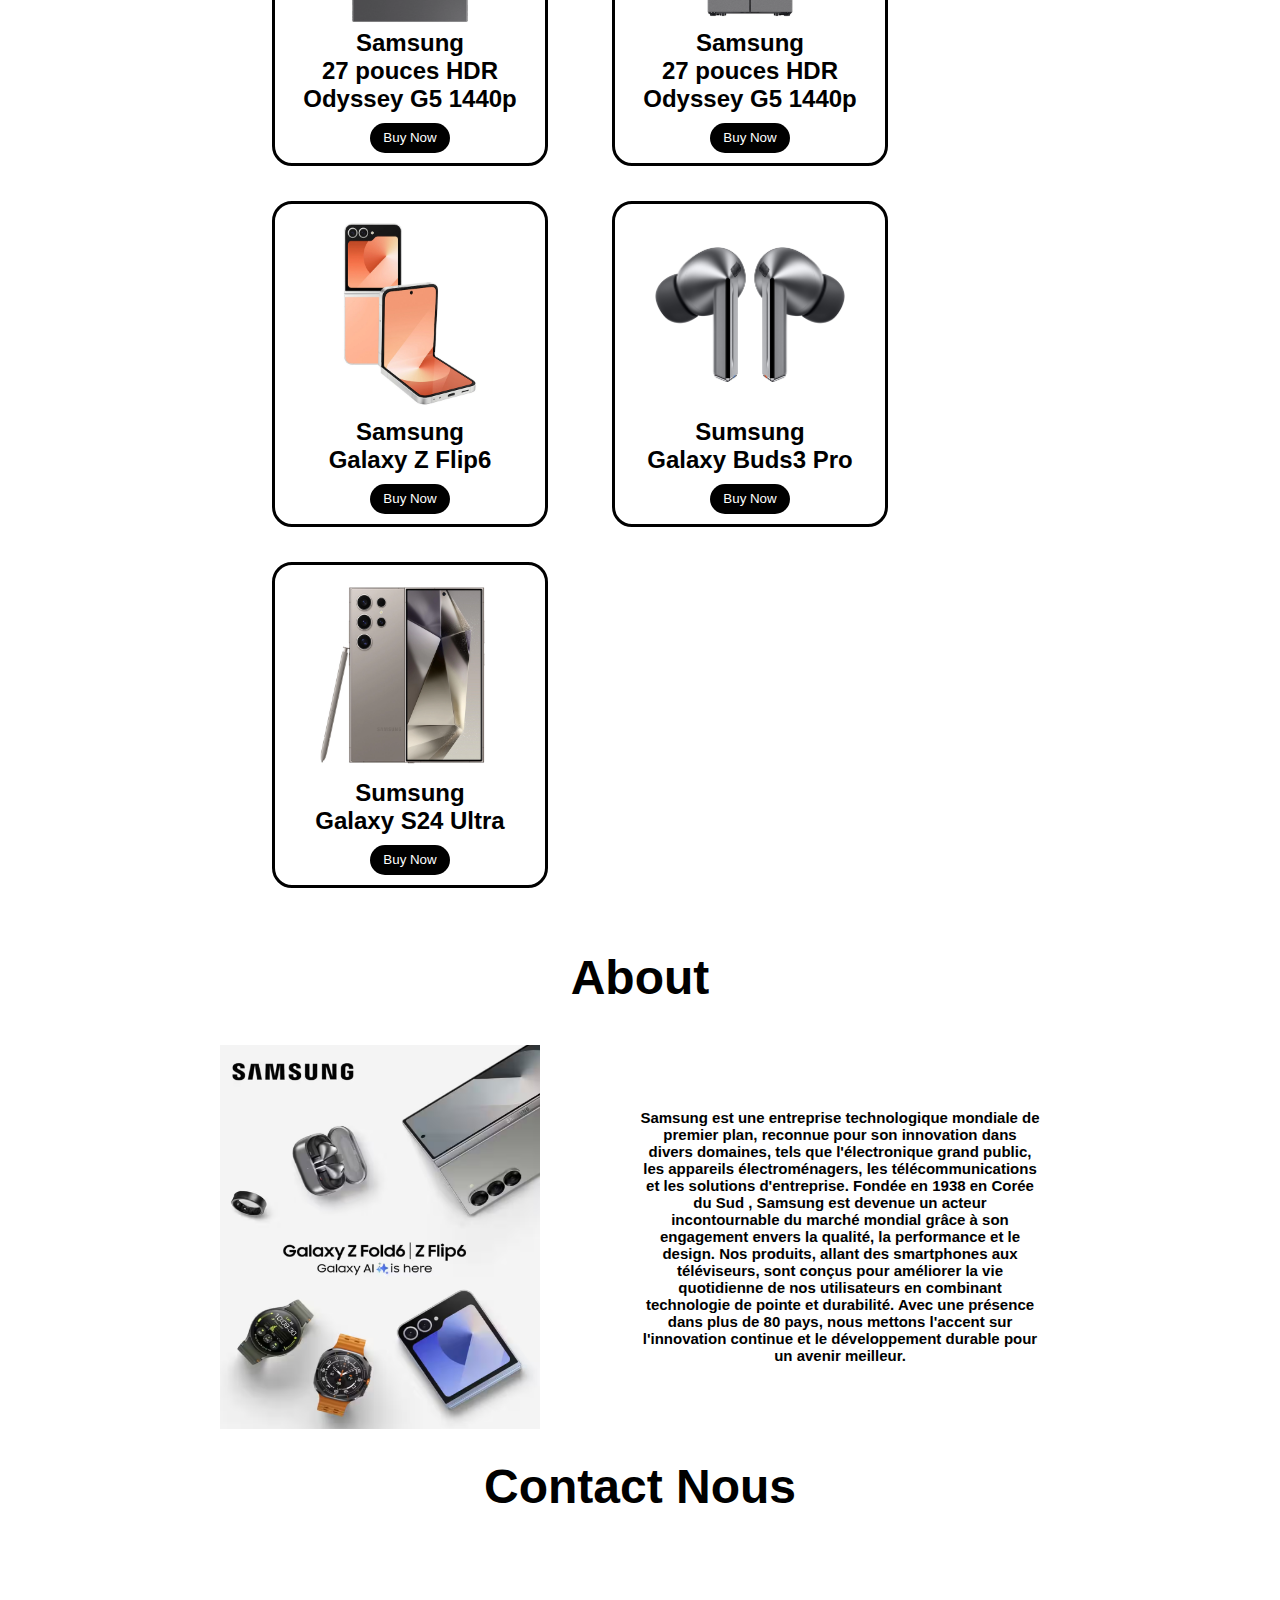
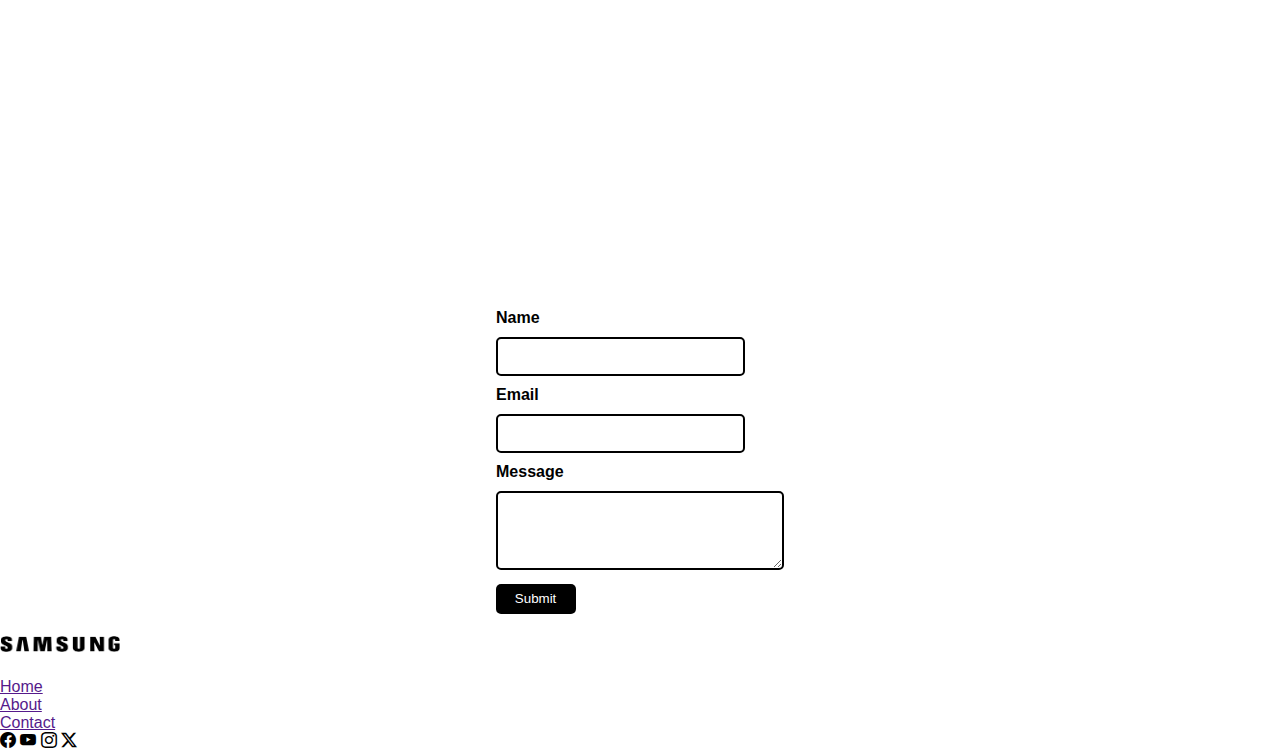
==== commit 1b5849bc: "footer et ajouter" ====
--- a/Tamplates_Mobile/index.html
+++ b/Tamplates_Mobile/index.html
@@ -137,5 +137,22 @@
             </div>
         </section>
     </main>
+
+    <footer>
+        <img src="../images/image.png" alt="not found" width="120px" height="60px">
+        <div class="link-footer">
+            <ul>
+                <li><a href="">Home</a></li>
+                <li><a href="">About</a></li>
+                <li><a href="">Contact</a></li>
+            </ul>
+        </div>
+        <div class="social-media">
+            <i class="bi bi-facebook"></i>
+            <i class="bi bi-youtube"></i>
+            <i class="bi bi-instagram"></i>
+            <i class="bi bi-twitter-x"></i>
+        </div>
+    </footer>
 </body>
 </html>--- a/Tamplates_Mobile/index.css
+++ b/Tamplates_Mobile/index.css
@@ -102,13 +102,18 @@
 }
 
 
-
+.about{
+    display: flex;
+    flex-wrap: wrap;
+    flex-direction: column;
+}
 .about .about-group{
     display: flex;
     flex-wrap: wrap;
     margin-top: 40px;
-    /* border: 2px solid red; */
-    margin-inline: 20rem;
+    align-items: center;
+    justify-content: center;
+    
 }
 .about .about-group img{
     width: 20rem;
@@ -127,12 +132,18 @@
 }
 
 
+.contact{
+    display: flex;
+    flex-direction: column;
+    margin-inline: 19rem;
+
+}
 .contact-group{
     display: flex;
     flex-wrap: wrap;
     justify-content: space-around;
     margin-top: 35px;
-    margin-inline: 17rem;
+    
 }
 
 .contact-group form{
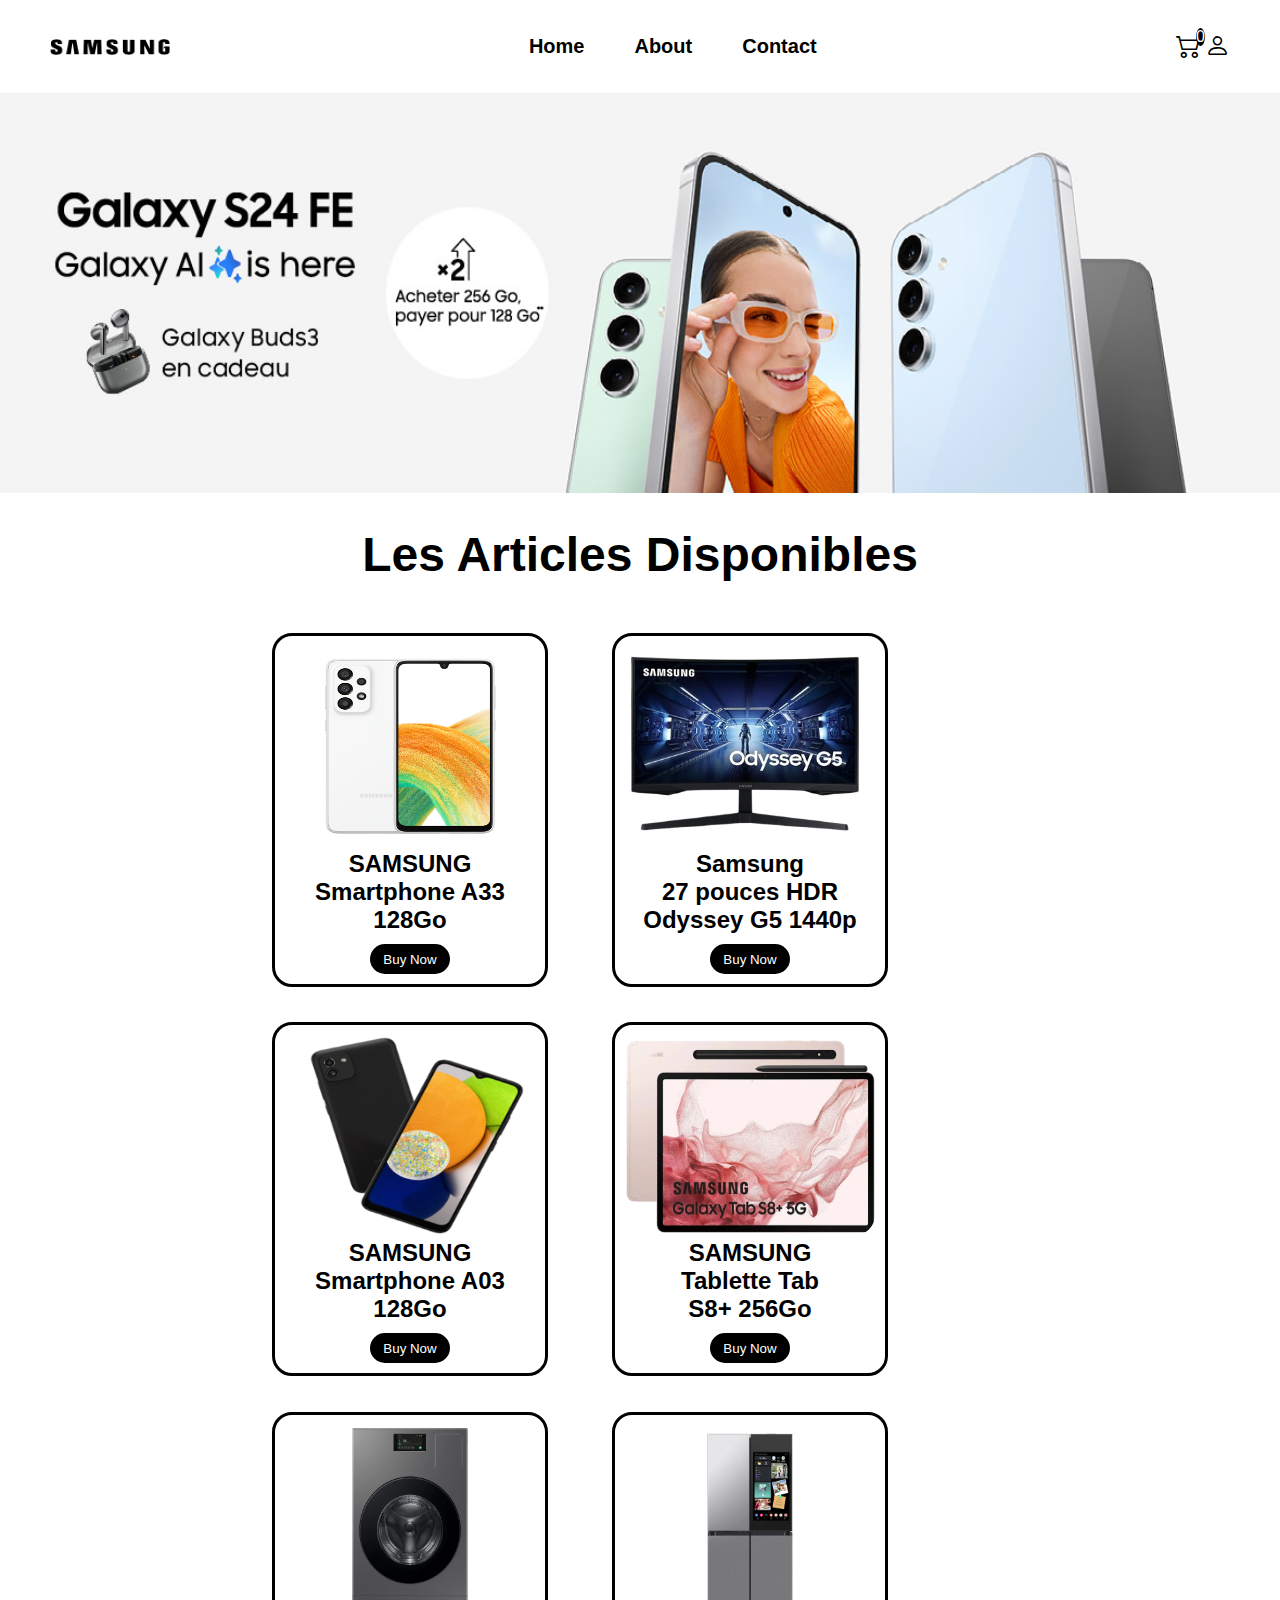
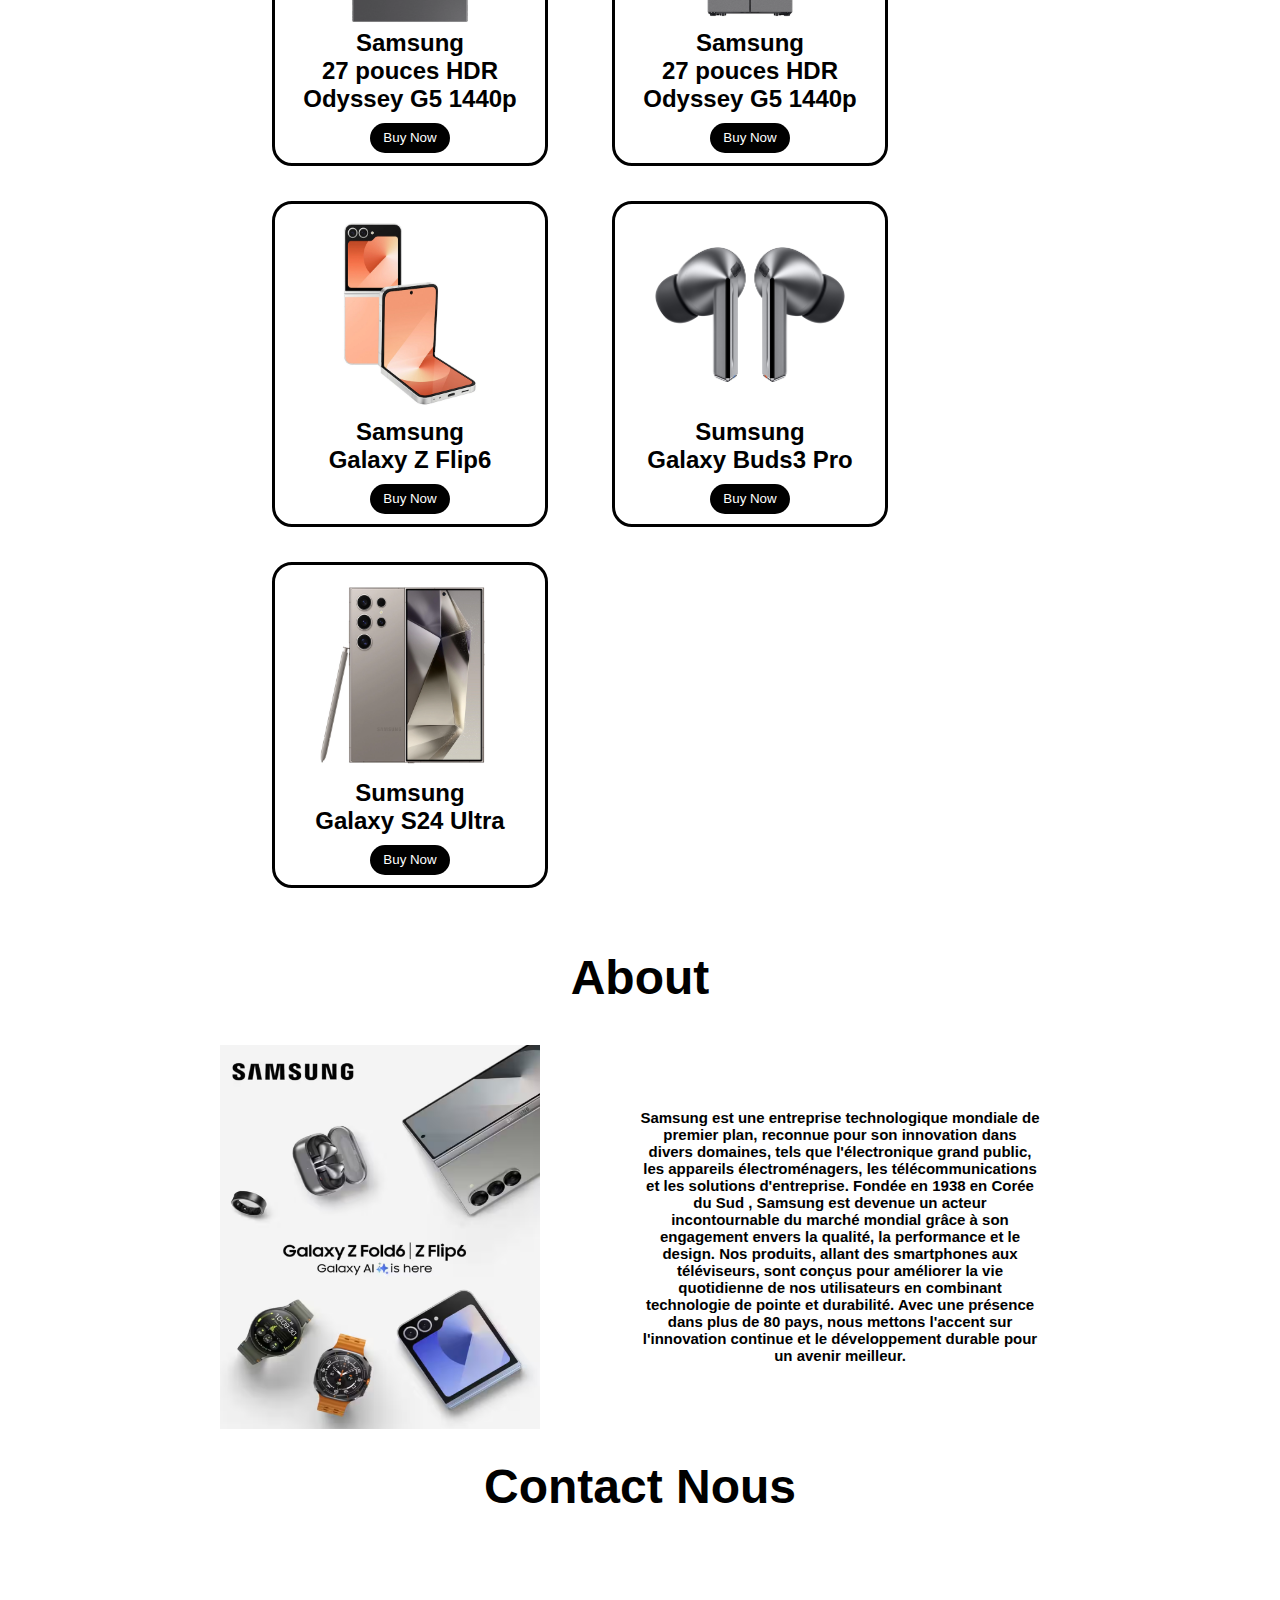
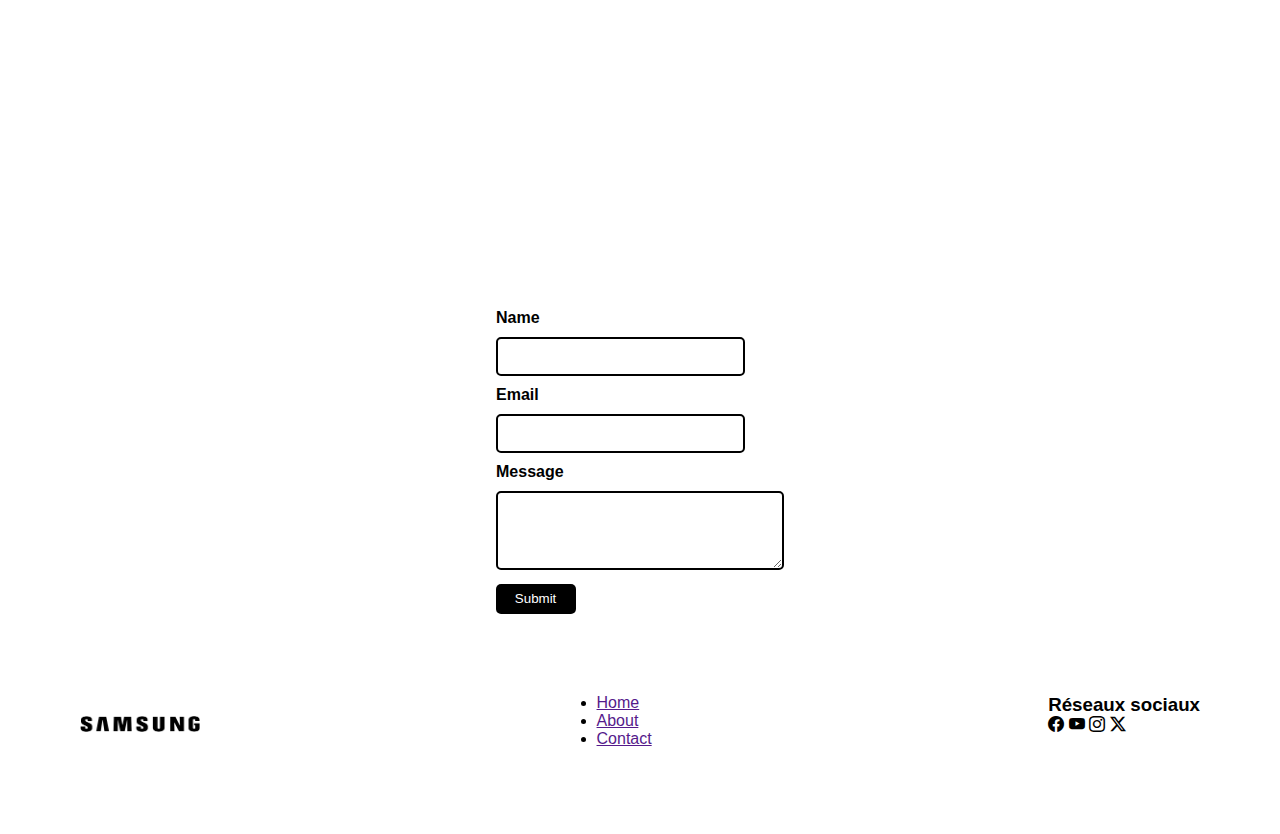
==== commit 8e16ba38: "ajouter les modification dans footer" ====
--- a/Tamplates_Mobile/index.html
+++ b/Tamplates_Mobile/index.html
@@ -148,6 +148,7 @@
             </ul>
         </div>
         <div class="social-media">
+            <h3>Réseaux sociaux</h3>
             <i class="bi bi-facebook"></i>
             <i class="bi bi-youtube"></i>
             <i class="bi bi-instagram"></i>
--- a/Tamplates_Mobile/index.css
+++ b/Tamplates_Mobile/index.css
@@ -181,3 +181,10 @@
     border: none;
     border-radius: 5px;
 }
+
+
+footer{
+    display: flex;
+    justify-content: space-between;
+    padding: 80px;
+}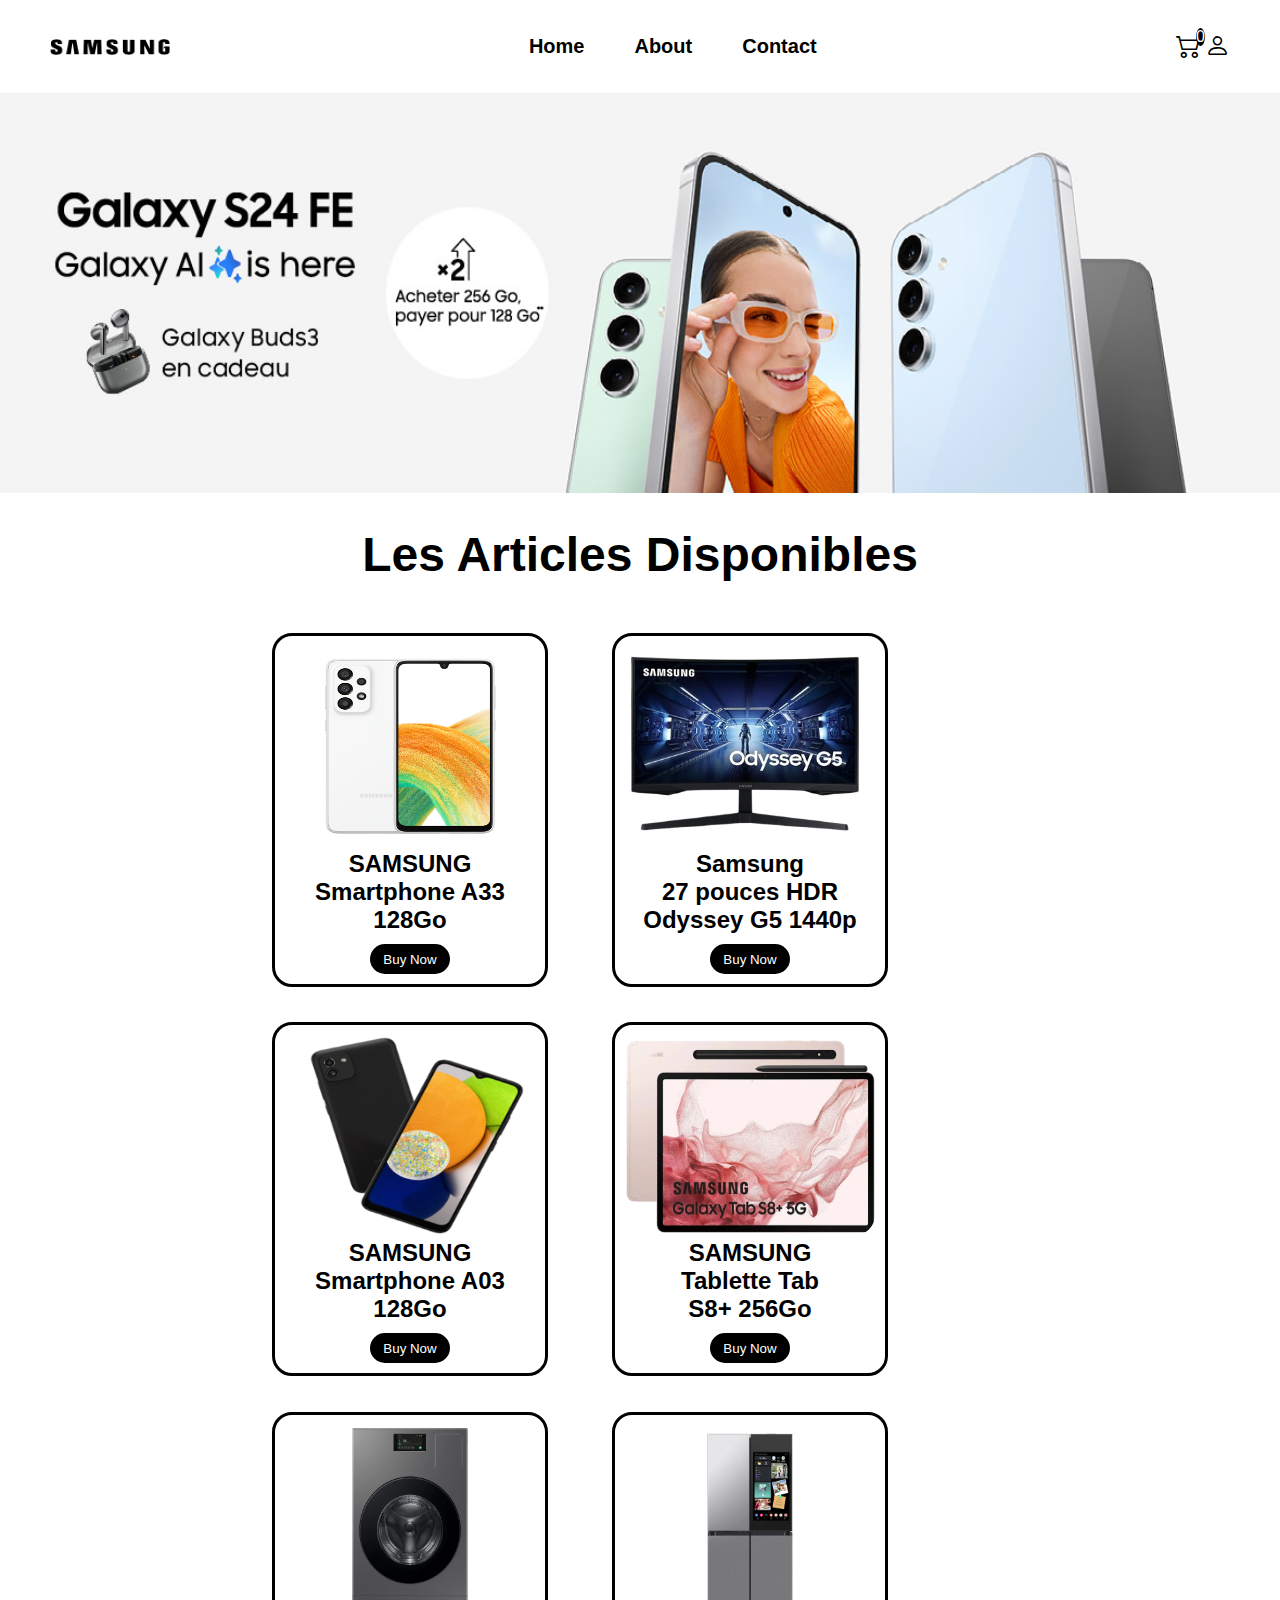
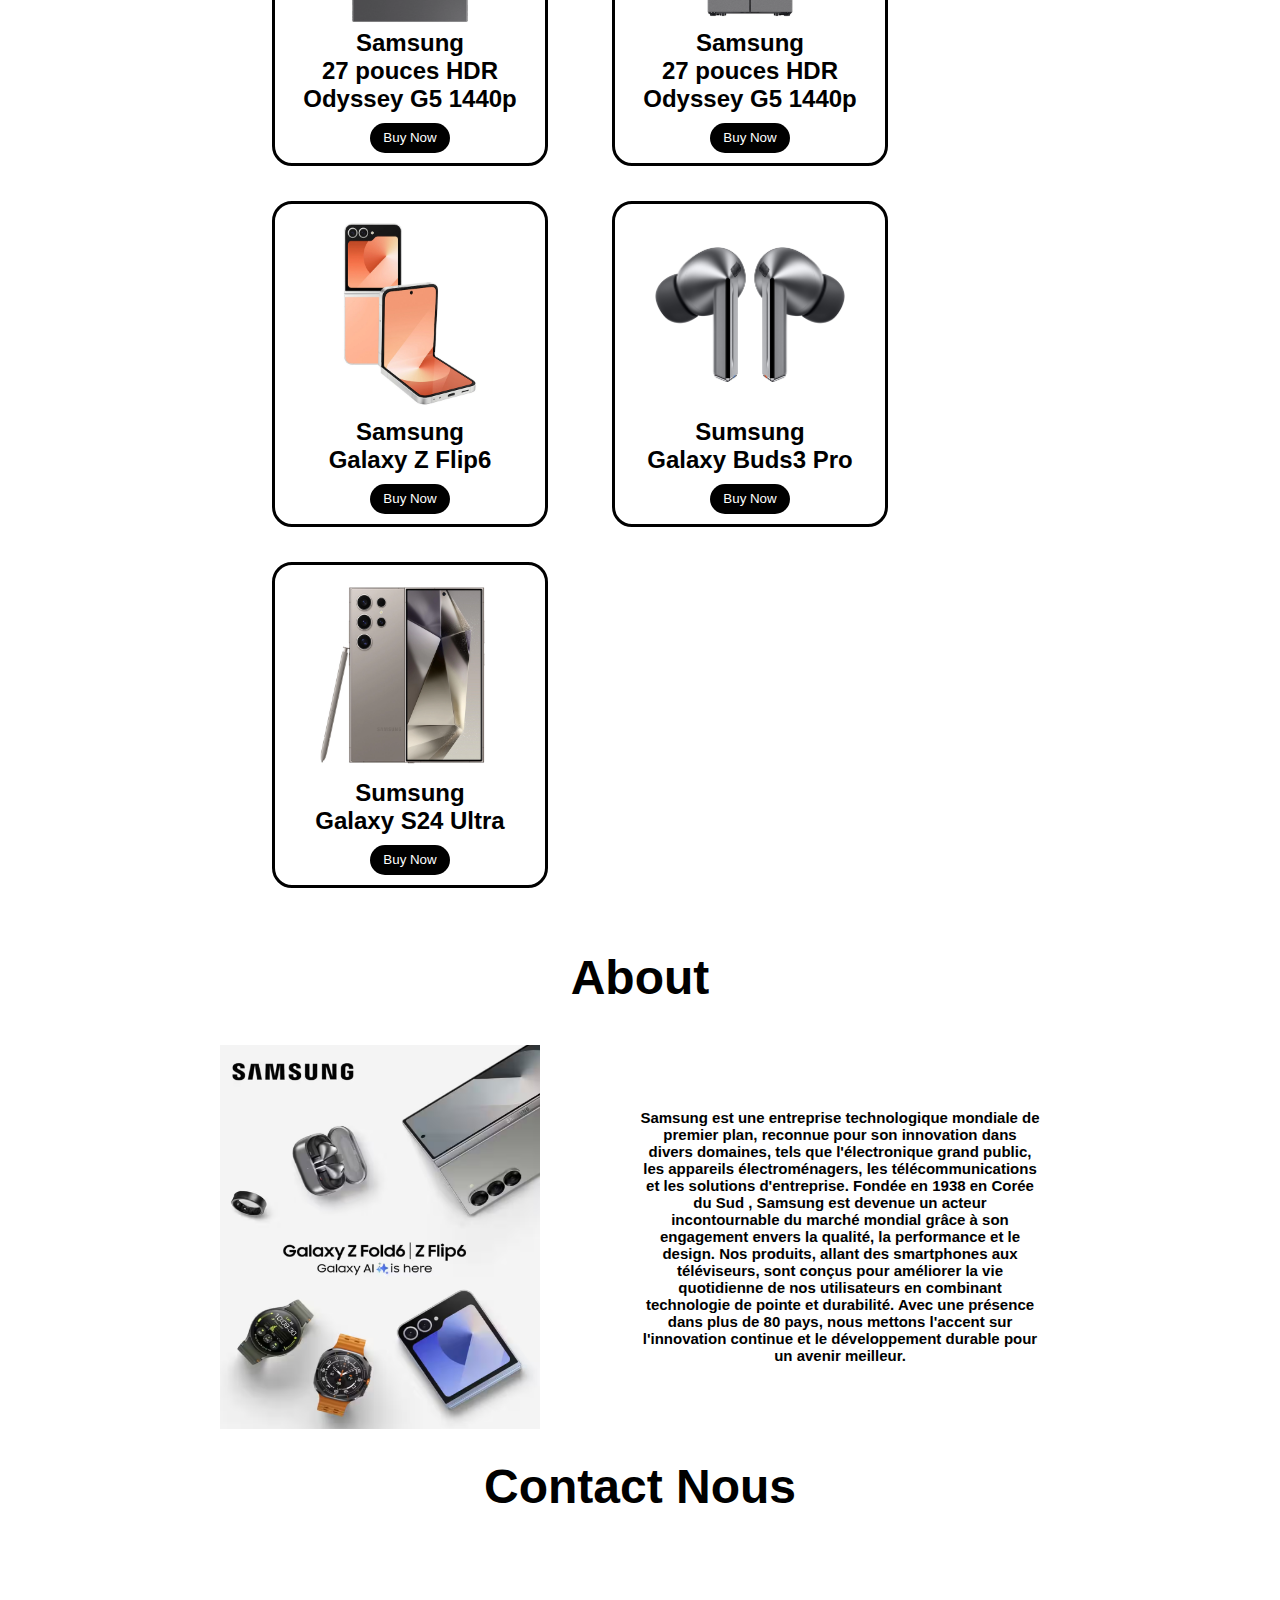
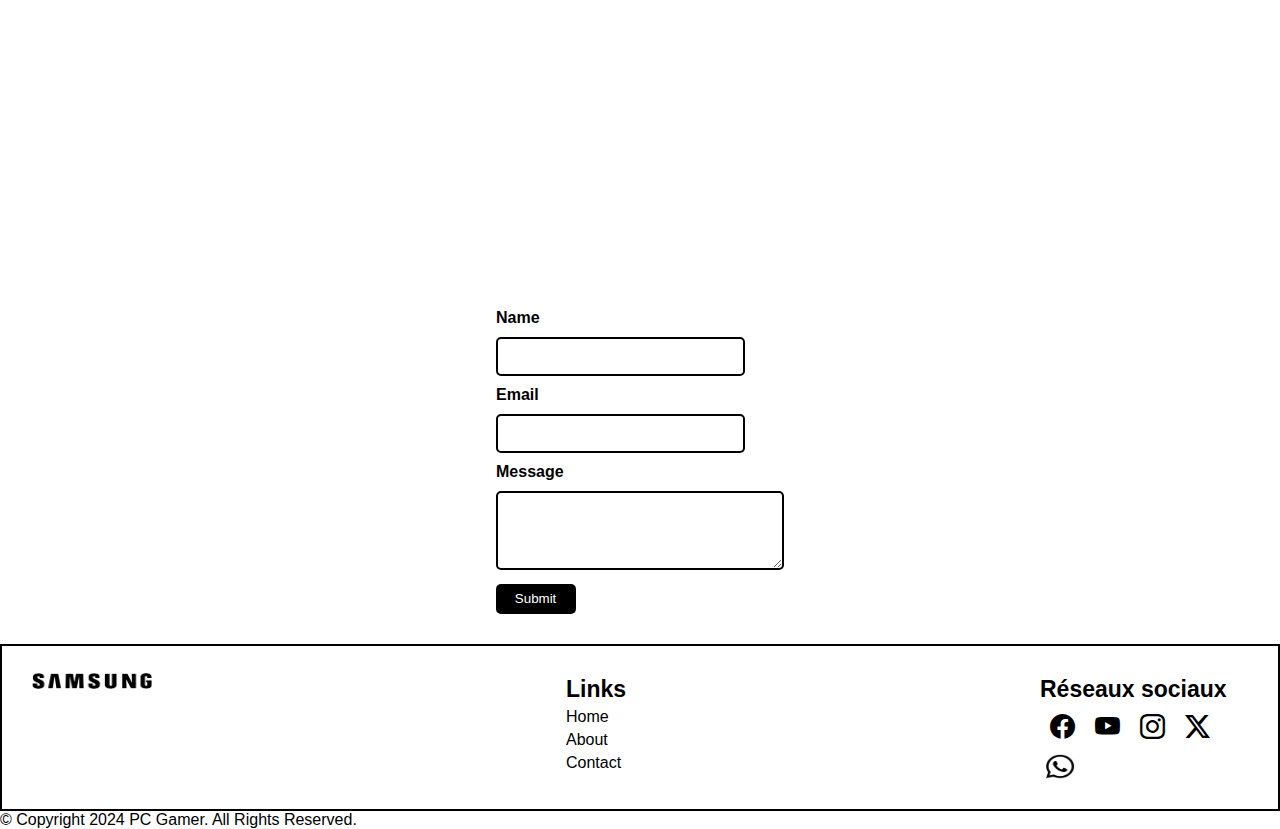
==== commit c27e52cd: "foot de footer et ajoutée" ====
--- a/Tamplates_Mobile/index.html
+++ b/Tamplates_Mobile/index.html
@@ -139,20 +139,29 @@
     </main>
 
     <footer>
-        <img src="../images/image.png" alt="not found" width="120px" height="60px">
-        <div class="link-footer">
-            <ul>
-                <li><a href="">Home</a></li>
-                <li><a href="">About</a></li>
-                <li><a href="">Contact</a></li>
-            </ul>
+        <div class="footer-global">
+            <img src="../images/image.png" alt="not found" width="120px" height="60px">
+            <div class="link-footer">
+                <h3>Links</h3>
+                <ul>
+                    <li><a href="">Home</a></li>
+                    <li><a href="">About</a></li>
+                    <li><a href="">Contact</a></li>
+                </ul>
+            </div>
+            <div class="social-media">
+                <h3>Réseaux sociaux</h3>
+                <div class="icon">
+                    <i class="bi bi-facebook"></i>
+                    <i class="bi bi-youtube"></i>
+                    <i class="bi bi-instagram"></i>
+                    <i class="bi bi-twitter-x"></i>
+                    <img src="../images/imageW.png" alt="iconWattsap not found" width="30px" height="25px">
+                </div>
+            </div>
         </div>
-        <div class="social-media">
-            <h3>Réseaux sociaux</h3>
-            <i class="bi bi-facebook"></i>
-            <i class="bi bi-youtube"></i>
-            <i class="bi bi-instagram"></i>
-            <i class="bi bi-twitter-x"></i>
+        <div class="footer-foot">
+            <p>&copy; Copyright 2024 PC Gamer. All Rights Reserved.</p>
         </div>
     </footer>
 </body>
--- a/Tamplates_Mobile/index.css
+++ b/Tamplates_Mobile/index.css
@@ -184,7 +184,51 @@
 
 
 footer{
+    
+}
+
+.footer-global{
     display: flex;
     justify-content: space-between;
-    padding: 80px;
+    border:2px solid black;
+    padding: 30px;
+    margin-top: 30px;
+    flex-wrap: wrap;
+}
+
+footer h3{
+    font-weight: bold;
+    font-size: 23px;
+}
+footer img{
+    margin-top: -25px;
+}
+
+footer .link-footer ul{
+    list-style: none;
+}
+
+footer .link-footer ul li{
+    padding-top: 5px;
+}
+footer .link-footer ul a{
+    text-decoration: none;
+    color: black;
+    
+}
+
+footer .social-media i{
+    font-size: 25px;
+    padding:10px;
+}
+
+footer .social-media .icon{
+    display: flex;
+    align-items: center;
+    flex-wrap: wrap;
+    width: 13rem;
+}
+
+footer .social-media .icon img{
+    margin: 2px 0 0 5PX;
 }